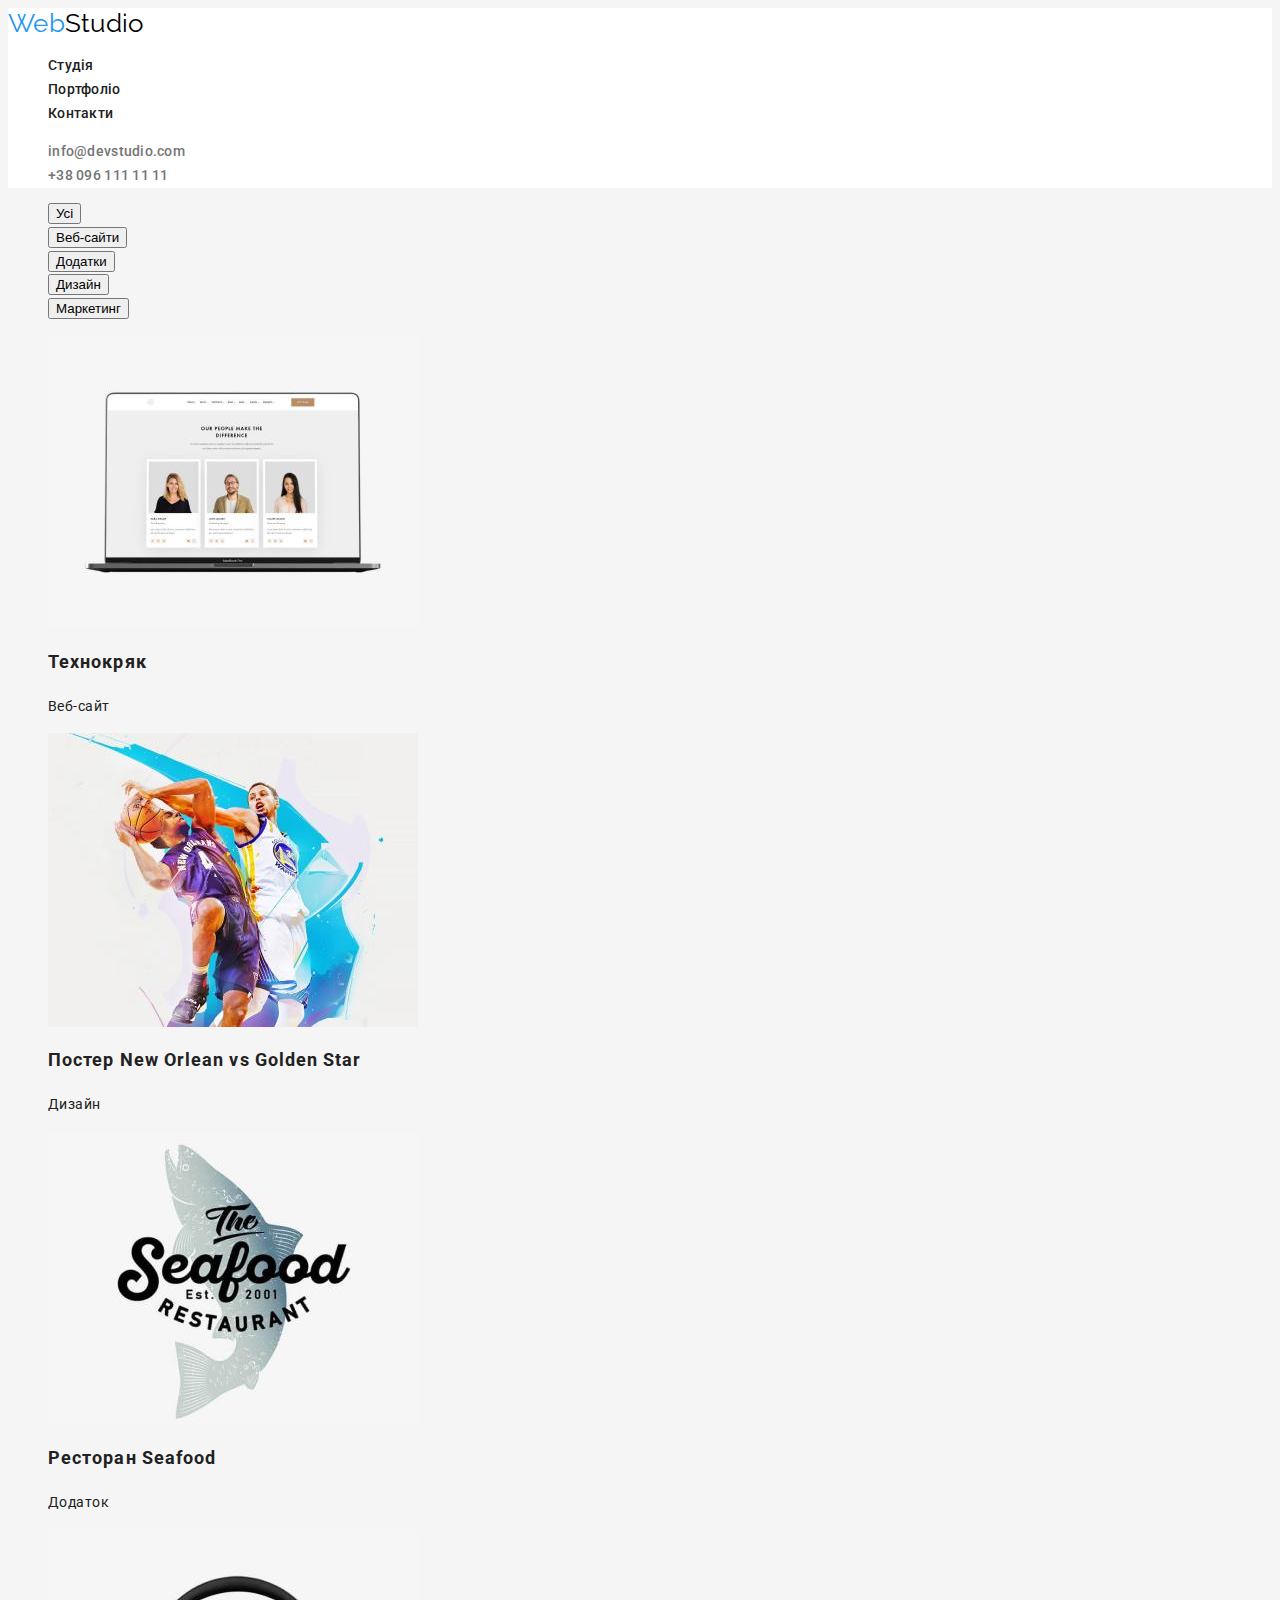
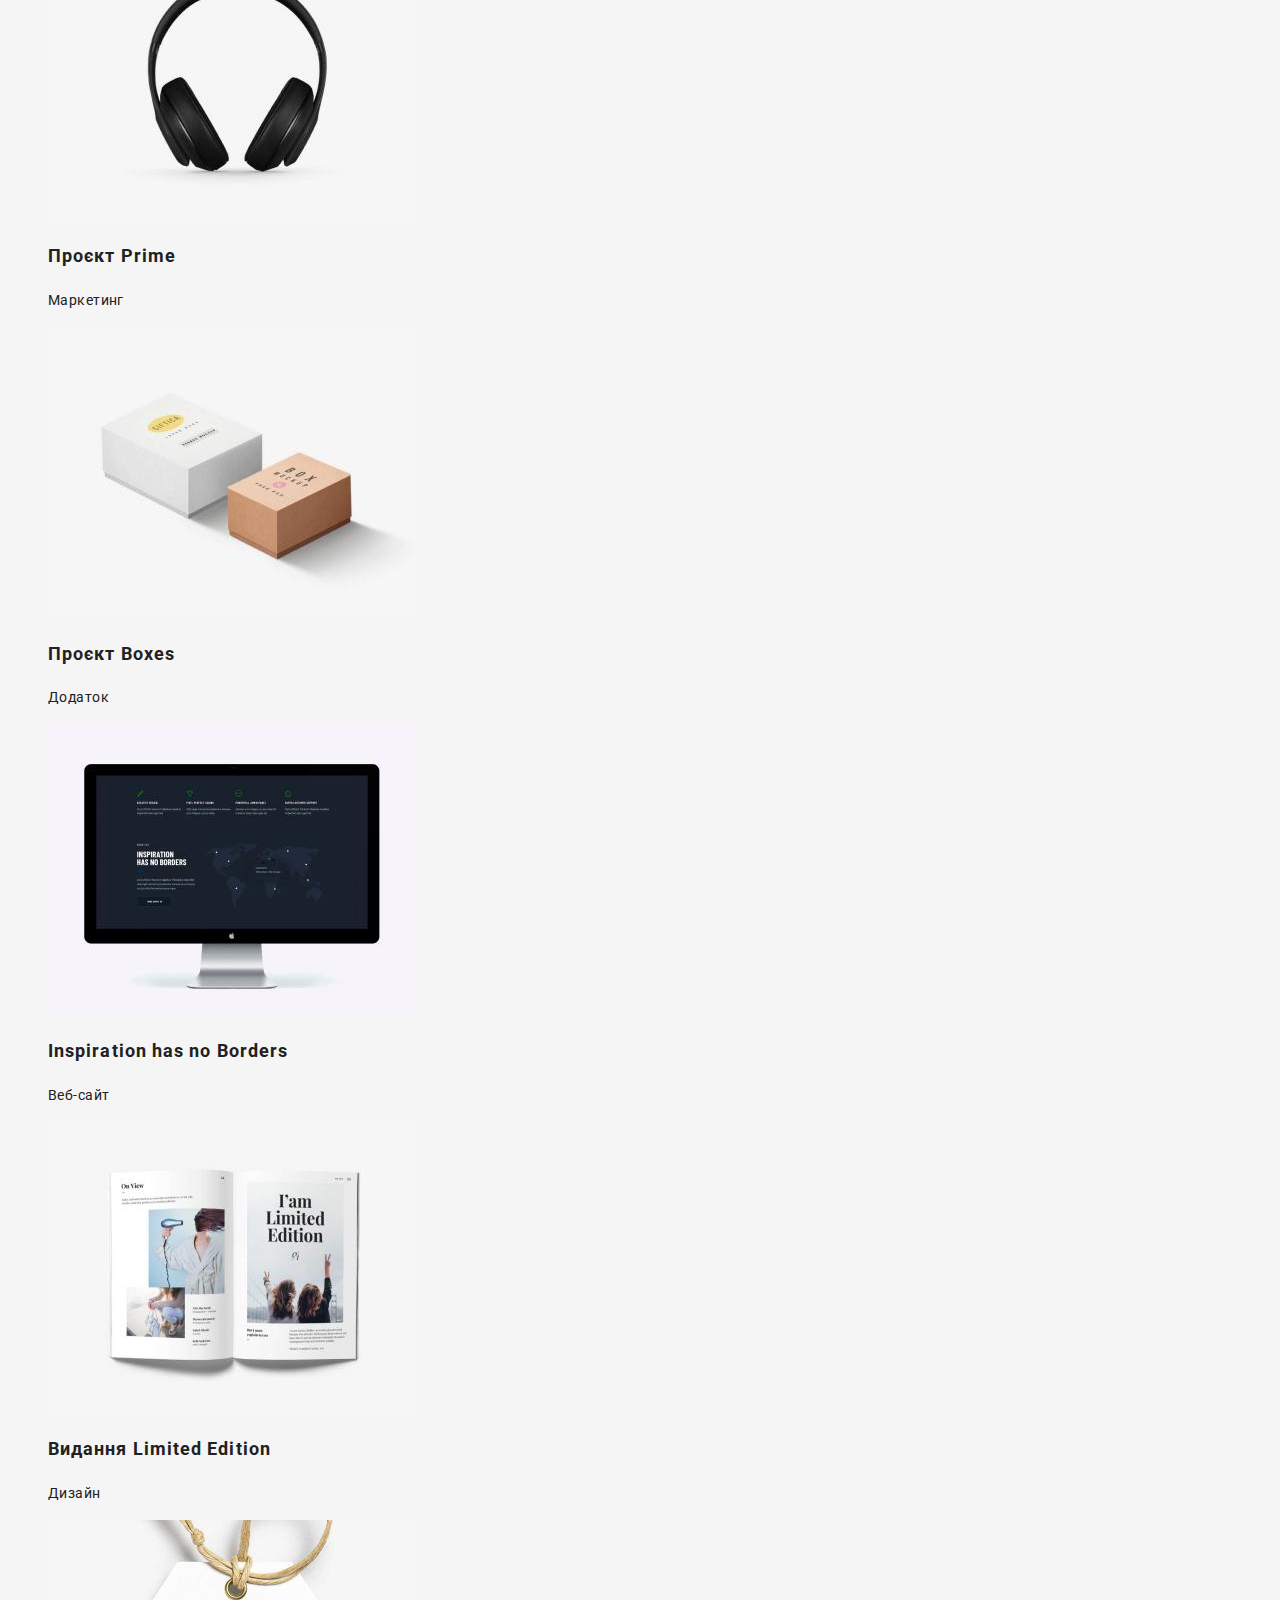
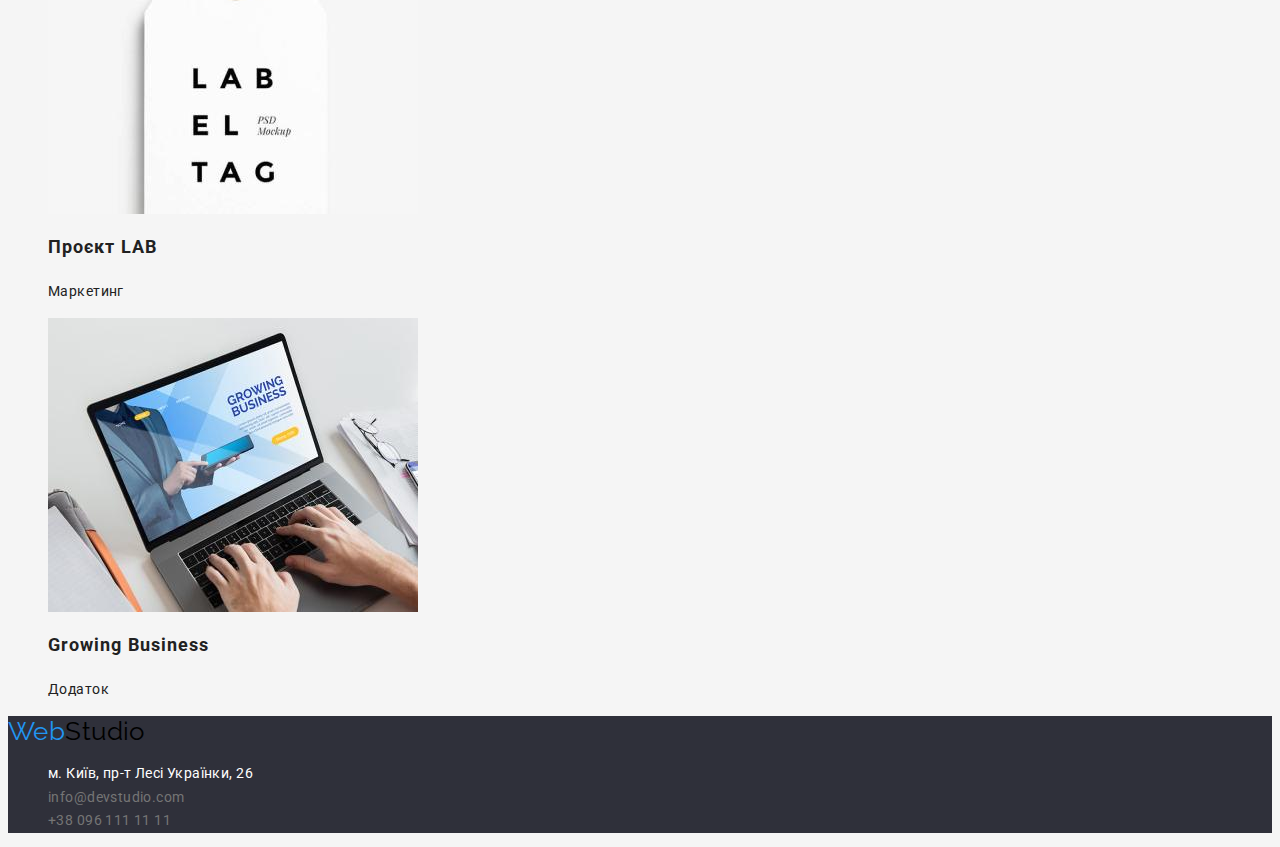
==== portfolio.html @ 23d392b8 "все" ====
<!DOCTYPE html>
<html lang="uk">
  <head>
    <meta charset="UTF-8" />
    <meta http-equiv="X-UA-Compatible" content="IE=edge" />
    <meta name="viewport" content="width=device-width, initial-scale=1.0" />
    <title>Web Studio_Portfolio</title>
    <link rel="preconnect" href="https://fonts.googleapis.com" />
    <link rel="preconnect" href="https://fonts.gstatic.com" crossorigin />
    <link
      href="https://fonts.googleapis.com/css2?family=Raleway:wght@700&family=Roboto:wght@400;500;700;900&display=swap"
      rel="stylesheet"
    />
    <link rel="stylesheet" href="./css/styles.css" />
  </head>

  <body>

    <header class="page-header spacing">
      <nav>
        <a href="./index.html" class="accent link logo"
          >Web<span class="logo-bl">Studio</span></a
        >
        <ul class="site-nav list">
          <li><a href=" ./index.html" class="link">Студія</a></li>
          <li><a href="./portfolio.html" class="link">Портфоліо</a></li>
          <li><a href="#" class="link">Контакти</a></li>
        </ul>
      </nav>
      <ul class="auth-nav list">
        <li>
          <a href="mailto:info@devstudio.com" class="link"
            >info@devstudio.com</a
          >
        </li>
        <li><a href="tel:+380961111111" class="link">+38 096 111 11 11</a></li>
      </ul>
    </header>

    <main>
      <section class="portfolio">
        <h1 class="visually-hidden">Галерея</h1>
        <ul  class="list">
            <li><button type="button" class="portfolio-button">Усі</button></li>
            <li><button type="button" class="portfolio-button">Веб-сайти</button></li>
            <li><button type="button" class="portfolio-button">Додатки</button></li>
            <li><button type="button" class="portfolio-button">Дизайн</button></li>
            <li><button type="button" class="portfolio-button">Маркетинг</button></li>
        </ul>
        <ul class="list">
            <li><img src="./images/techno.jpg" 
                     alt="Фото двох дівчат і хлопця. вони посміхаються."
                     width="370"
                     height="294">
                <h2 class="gallery">Технокряк</h2>
                <p>Веб-сайт</p>
            </li>
            <li><img src="./images/poster.jpg" 
                     alt="Фото баскетболістів з м'ячем." 
                     width="370" 
                     height="294">
                <h2 class="gallery">Постер New Orlean vs Golden Star</h2>
                <p>Дизайн</p>
            </li>
            <li><img src="./images/restaurant.jpg" 
                     alt="фото логотипа рибного ресторану." 
                     width="370" 
                     height="294">
                <h2 class="gallery">Ресторан Seafood</h2>
                <p>Додаток</p>
            </li>
            <li><img src="./images/project.jpg" 
                     alt=" Фото навушників." 
                     width="370" 
                     height="294">
                <h2 class="gallery">Проєкт Prime</h2>
                <p>Маркетинг</p>
            </li>
            <li><img src="./images/project_1.jpg" 
                     alt="Фото боксів з надписами." 
                     width="370" 
                     height="294">
                <h2 class="gallery">Проєкт Boxes</h2>
                <p>Додаток</p>
            </li>
            <li><img src="./images/inspiration.jpg" 
                     alt=" Фото монітора з надписом - натхнення не має кордонів." 
                     width="370" 
                     height="294">
                <h2 class="gallery">Inspiration has no Borders</h2>
                <p>Веб-сайт</p>
            </li>
            <li><img src="./images/edition.jpg" 
                     alt="Фото журнала." 
                     width="370" 
                     height="294">
                <h2 class="gallery">Видання Limited Edition</h2>
                <p>Дизайн</p>
            </li>
            <li><img src="./images/project_2.jpg" 
                     alt="Фото з написом." 
                     width="370" 
                     height="294">
                <h2 class="gallery">Проєкт LAB</h2>
                <p>Маркетинг</p>
            </li>
            <li><img src="./images/growing.jpg" 
                     alt="Фото людини, яка працює за ноубуком." 
                     width="370" 
                     height="294">
                <h2 class="gallery">Growing Business</h2>
                <p>Додаток</p>
            </li>
         </ul>
      </section>
    </main>

    <footer class="page-footer">
      <a href="./index.html" class="accent link logo"
        >Web<span class="logo-bl">Studio</span></a
      >
      <address>
        <ul class="footer-list list">
          <li>
            <a
              href="https://goo.gl/maps/7BKJfYko6wZTLQA66 "
              target="_blank"
              rel="noreferer noopener nofollow"
              class="link"
            >
              м. Київ, пр-т Лесі Українки, 26</a
            >
          </li>
          <li>
            <a href="mailto:info@devstudio.com" class="addres link"
              >info@devstudio.com</a
            >
          </li>
          <li>
            <a href="tel:+380961111111" class="addres link"
              >+38 096 111 11 11</a
            >
          </li>
        </ul>
      </address>
    </footer>
  </body>
</html>
---- css/styles.css ----
:root {
  --primary-text-color: #757575;
  --logo-text-color: #000000;
  --accent-color: #2196f3;
  --text-color: #212121;
  --title-text-color: #ffffff;
  --footer-text-color: #ffffff 60 %;

  --background-color: #f5f5f5;
  --header-background-color: #ffffff;
  --title-background-color: #2f303a;
  --team-background-color: #f5f4fa;
  --accent-background-color: #2196f3;
}
body {
  background-color: var(--background-color);
  color: var(--primary-text-color);
  font-family: Roboto, sans-serif;
  letter-spacing: 0.03em;
  font-weight: 400;
  font-size: 14px;
  line-height: 1.71;
}
img {
  display: block;
}
.list {
  list-style: none;
}
.link {
  text-decoration: none;
}
/* Боді. Хедер*/
.page-header {
  background-color: var(--header-background-color);
}
.spacing {
  letter-spacing: 0.02em;
}
.logo {
  font-family: Raleway, sans-serif;
  font-size: 26px;
  line-height: 1.19;
}
.accent {
  color: var(--accent-color);
}
.logo-bl {
  color: var(--logo-text-color);
}
.site-nav .link {
  color: var(--text-color);
  font-weight: 500;
  font-size: 14px;
  line-height: 1.14;
}
.site-nav .link:hover,
.site-nav .link:focus {
  color: var(--accent-color);
}
.auth-nav .link {
  color: var(--primary-text-color);
  font-weight: 500;
  font-size: 14px;
  line-height: 1.14;
}
.auth-nav .link:hover,
.auth-nav .link:focus {
  color: var(--accent-color);
}
/* Боді. Майн. Героу*/
.hero {
  background-color: var(--title-background-color);
  text-align: center;
}
.hero-spacing {
  letter-spacing: 0.06em;
}
.hero .hero-title {
  color: var(--title-text-color);
  font-weight: 900;
  font-size: 44px;
  line-height: 1.3;
  text-transform: uppercase;
}
.button {
  color: var(--title-text-color);
  background-color: var(--accent-background-color);
  font-weight: 700;
  font-size: 16px;
  line-height: 1.87;
  align-items: center;
  text-align: center;
}
/* Боді. Майн. Хіден*/
.visually-hidden {
  position: absolute;
  white-space: nowrap;
  width: 1px;
  height: 1px;
  overflow: hidden;
  border: 0;
  padding: 0;
  clip: rect(0 0 0 0);
  clip-path: inset(50%);
  margin: -1px;
}
.title {
  font-weight: 700;
  font-size: 14px;
  line-height: 1.14;
  text-transform: uppercase;
}
.team {
  background-color: var(--team-background-color);
}
/* Боді. Майн. Займаємося.*/
.section-title {
  color: var(--text-color);
  font-weight: 700;
  font-size: 36px;
  line-height: 1.16;
  text-align: center;
}
.feature-list .title {
  color: var(--text-color);
}
/* Боді. Майн. Команда.*/
.title-team {
  color: var(--text-color);
  font-weight: 500;
  font-size: 16px;
  line-height: 1.18;
  text-align: center;
}
.title-pr {
  font-weight: 400;
  font-size: 16px;
  line-height: 1.18;
  text-align: center;
}
/* Боді. Футер*/
.page-footer {
  background-color: var(--title-background-color);
}
.page-footer .link {
  font-style: normal;
}
.footer-list .link {
  color: var(--title-text-color);
}
.footer-list .link:hover,
.footer-list .link:focus {
  color: var(--accent-color);
}
.footer-list .addres {
  color: var(--footer-text-color);
}
.footer-list .addres:hover,
.footer-list .addres:focus {
  color: var(--accent-color);
}
/* Портфоліо. Маін. Баттон.*/
.portfolio {
  color: var(--text-color);
}
.portfolio-button:hover,
.portfolio-button:focus {
  cursor: pointer;
  color: var(--title-text-color);
  background-color: var(--accent-background-color);
  font-weight: 500;
  font-size: 16px;
  line-height: 1.62;
  text-align: center;   
}
/* Портфоліо. Маін. Галерея.*/
.gallery {
  color: var(--text-color);
  font-weight: 700;
  font-size: 18px;
  line-height: 2;
  letter-spacing: 0.06em;
}
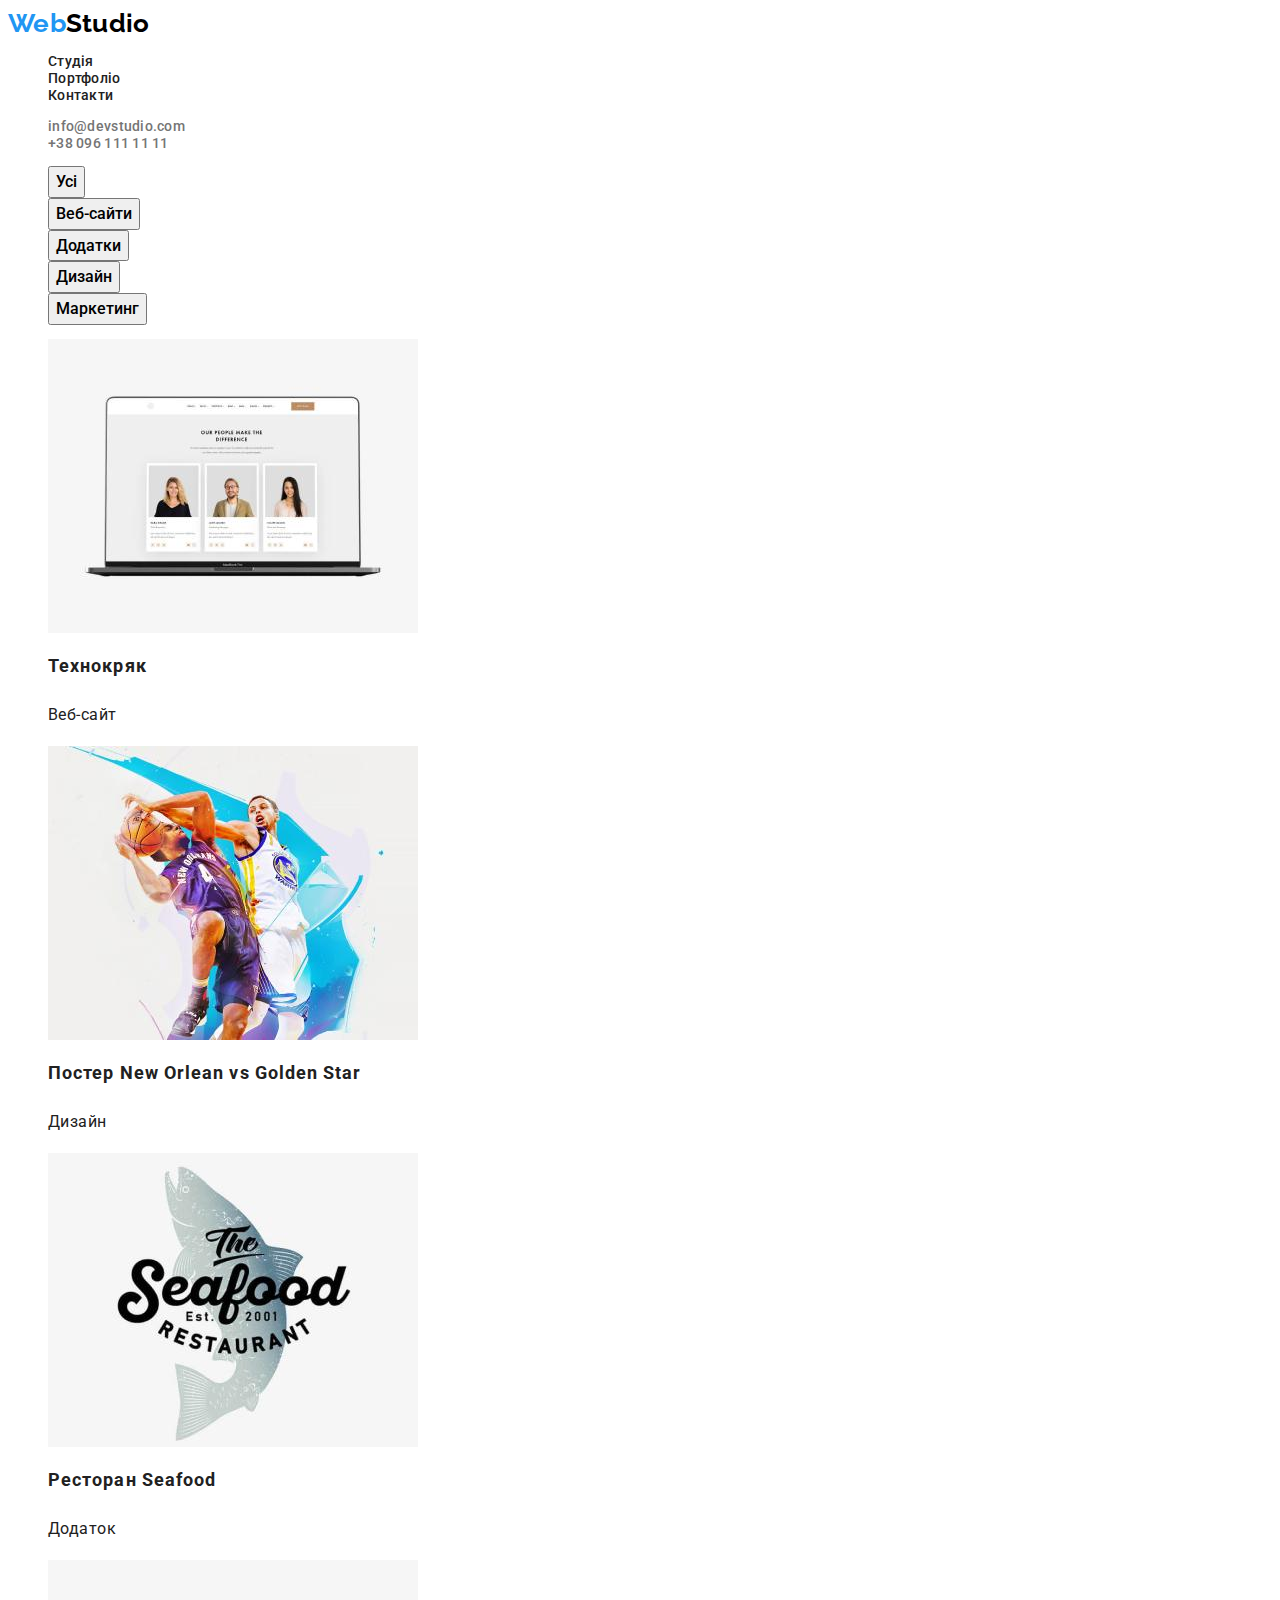
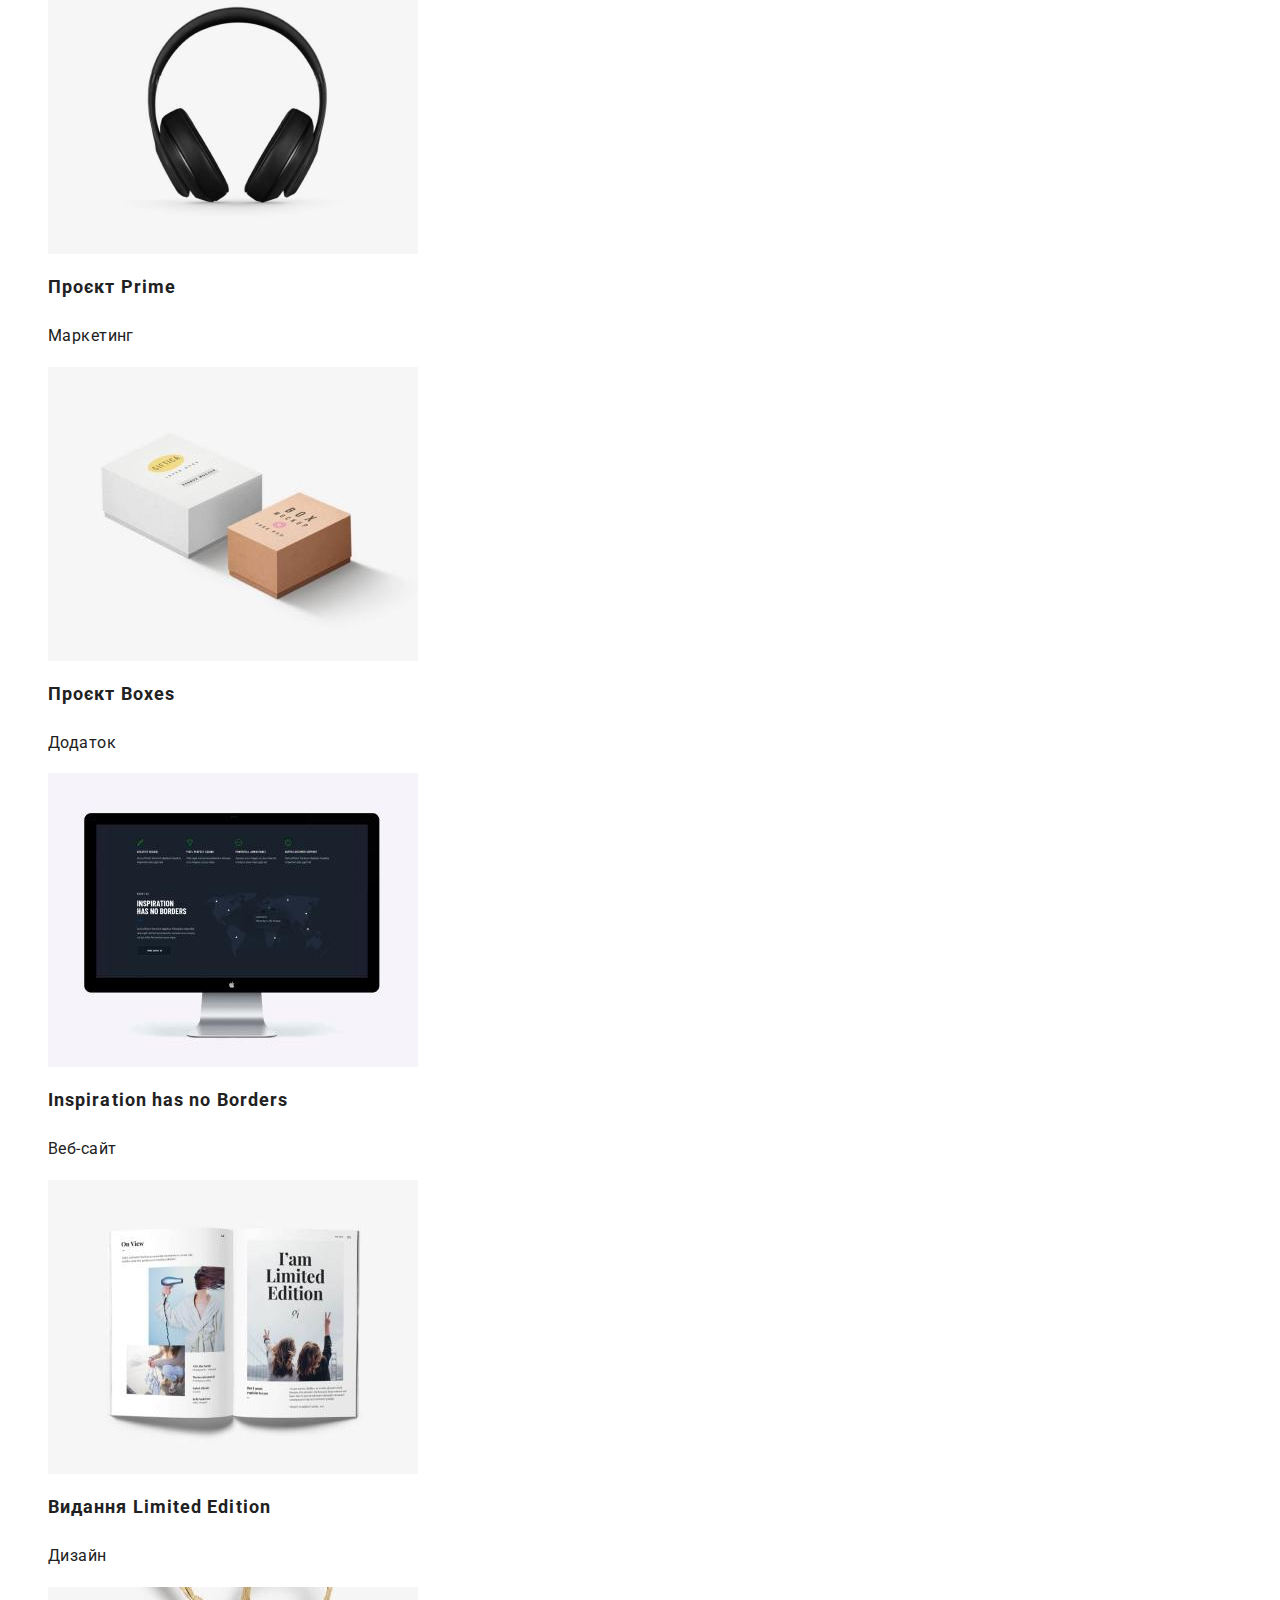
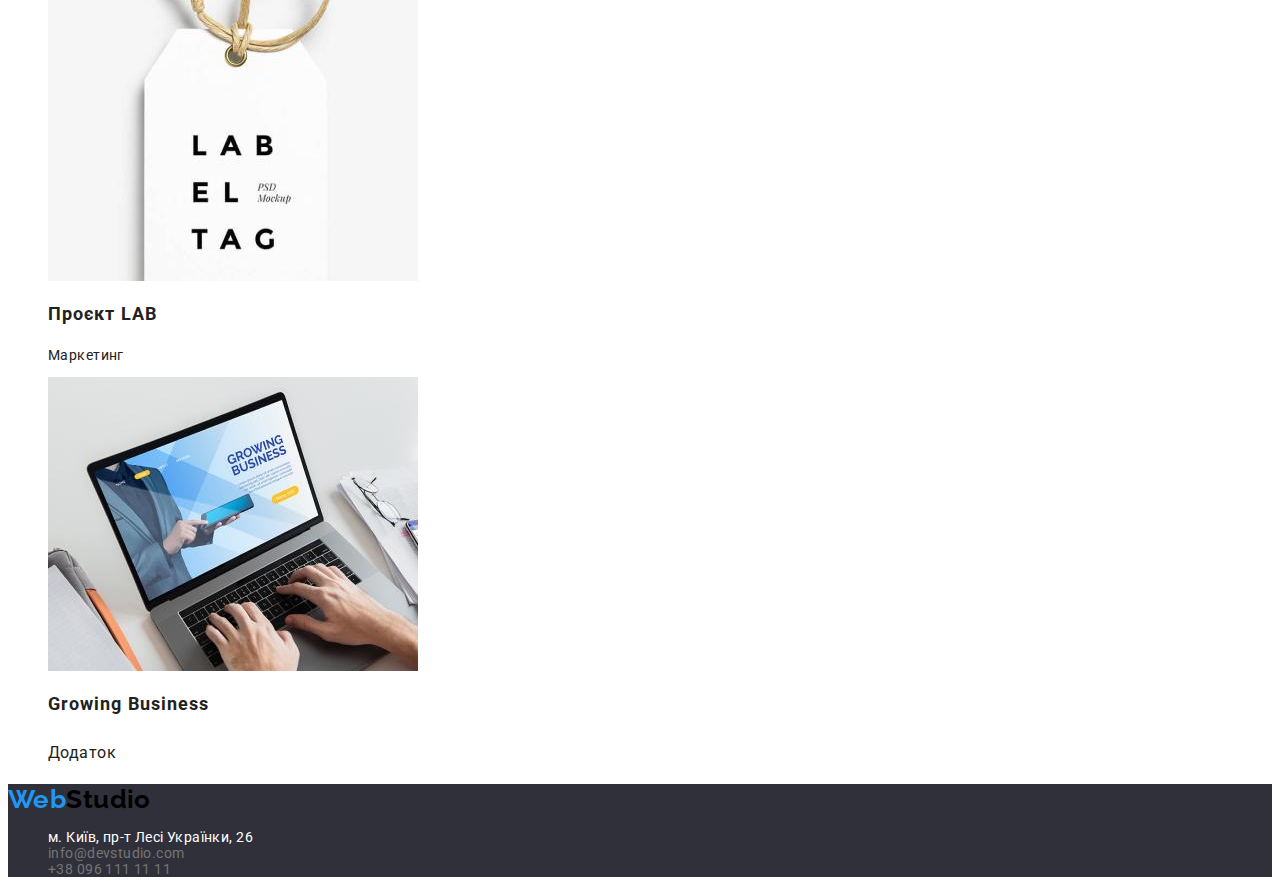
==== commit 322ff404: "Вітаю! Виправлено" ====
--- a/portfolio.html
+++ b/portfolio.html
@@ -53,49 +53,49 @@
                      width="370"
                      height="294">
                 <h2 class="gallery">Технокряк</h2>
-                <p>Веб-сайт</p>
+                <p class="portfolio-paragraph">Веб-сайт</p>
             </li>
             <li><img src="./images/poster.jpg" 
                      alt="Фото баскетболістів з м'ячем." 
                      width="370" 
                      height="294">
                 <h2 class="gallery">Постер New Orlean vs Golden Star</h2>
-                <p>Дизайн</p>
+                <p class="portfolio-paragraph">Дизайн</p>
             </li>
             <li><img src="./images/restaurant.jpg" 
                      alt="фото логотипа рибного ресторану." 
                      width="370" 
                      height="294">
                 <h2 class="gallery">Ресторан Seafood</h2>
-                <p>Додаток</p>
+                <p class="portfolio-paragraph">Додаток</p>
             </li>
             <li><img src="./images/project.jpg" 
                      alt=" Фото навушників." 
                      width="370" 
                      height="294">
                 <h2 class="gallery">Проєкт Prime</h2>
-                <p>Маркетинг</p>
+                <p class="portfolio-paragraph">Маркетинг</p>
             </li>
             <li><img src="./images/project_1.jpg" 
                      alt="Фото боксів з надписами." 
                      width="370" 
                      height="294">
                 <h2 class="gallery">Проєкт Boxes</h2>
-                <p>Додаток</p>
+                <p class="portfolio-paragraph">Додаток</p>
             </li>
             <li><img src="./images/inspiration.jpg" 
                      alt=" Фото монітора з надписом - натхнення не має кордонів." 
                      width="370" 
                      height="294">
                 <h2 class="gallery">Inspiration has no Borders</h2>
-                <p>Веб-сайт</p>
+                <p class="portfolio-paragraph">Веб-сайт</p>
             </li>
             <li><img src="./images/edition.jpg" 
                      alt="Фото журнала." 
                      width="370" 
                      height="294">
                 <h2 class="gallery">Видання Limited Edition</h2>
-                <p>Дизайн</p>
+                <p class="portfolio-paragraph">Дизайн</p>
             </li>
             <li><img src="./images/project_2.jpg" 
                      alt="Фото з написом." 
@@ -109,7 +109,7 @@
                      width="370" 
                      height="294">
                 <h2 class="gallery">Growing Business</h2>
-                <p>Додаток</p>
+                <p class="portfolio-paragraph">Додаток</p>
             </li>
          </ul>
       </section>
--- a/css/styles.css
+++ b/css/styles.css
@@ -6,8 +6,8 @@
   --title-text-color: #ffffff;
   --footer-text-color: #ffffff 60 %;
 
-  --background-color: #f5f5f5;
-  --header-background-color: #ffffff;
+  /*--background-color: #f5f5f5;*/
+  --background-color: #ffffff;
   --title-background-color: #2f303a;
   --team-background-color: #f5f4fa;
   --accent-background-color: #2196f3;
@@ -17,9 +17,10 @@
   color: var(--primary-text-color);
   font-family: Roboto, sans-serif;
   letter-spacing: 0.03em;
-  font-weight: 400;
   font-size: 14px;
-  line-height: 1.71;
+
+  /* font-weight: 400;
+  line-height: 1.71;*/
 }
 img {
   display: block;
@@ -32,13 +33,14 @@
 }
 /* Боді. Хедер*/
 .page-header {
-  background-color: var(--header-background-color);
+  background-color: var(--background-color);
 }
 .spacing {
   letter-spacing: 0.02em;
 }
 .logo {
   font-family: Raleway, sans-serif;
+  font-weight: 700;
   font-size: 26px;
   line-height: 1.19;
 }
@@ -51,17 +53,19 @@
 .site-nav .link {
   color: var(--text-color);
   font-weight: 500;
-  font-size: 14px;
   line-height: 1.14;
 }
 .site-nav .link:hover,
-.site-nav .link:focus {
+.site-nav .link:focus
+ {
+  color: var(--accent-color);
+}
+.site-nav .link:active {
   color: var(--accent-color);
 }
 .auth-nav .link {
   color: var(--primary-text-color);
   font-weight: 500;
-  font-size: 14px;
   line-height: 1.14;
 }
 .auth-nav .link:hover,
@@ -83,9 +87,15 @@
   line-height: 1.3;
   text-transform: uppercase;
 }
+.hero-paragraph {
+  font-weight: 400;
+  font-size: 14px;
+  line-height: 1.71;
+}
 .button {
   color: var(--title-text-color);
   background-color: var(--accent-background-color);
+  font-family: "Roboto";
   font-weight: 700;
   font-size: 16px;
   line-height: 1.87;
@@ -143,6 +153,9 @@
 .page-footer {
   background-color: var(--title-background-color);
 }
+.logo-wh {
+  color: var(--title-text-color);
+}
 .page-footer .link {
   font-style: normal;
 }
@@ -163,16 +176,24 @@
 /* Портфоліо. Маін. Баттон.*/
 .portfolio {
   color: var(--text-color);
+}
+.portfolio-button {
+    font-family: 'Roboto';
+    font-weight: 500;
+    font-size: 16px;
+    line-height: 1.62;
+    text-align: center;
 }
 .portfolio-button:hover,
 .portfolio-button:focus {
   cursor: pointer;
   color: var(--title-text-color);
   background-color: var(--accent-background-color);
+  font-family: 'Roboto';
   font-weight: 500;
   font-size: 16px;
   line-height: 1.62;
-  text-align: center;   
+  text-align: center;
 }
 /* Портфоліо. Маін. Галерея.*/
 .gallery {
@@ -182,3 +203,8 @@
   line-height: 2;
   letter-spacing: 0.06em;
 }
+.portfolio-paragraph {
+    font-weight: 400;
+    font-size: 16px;
+    line-height: 1.87;
+}
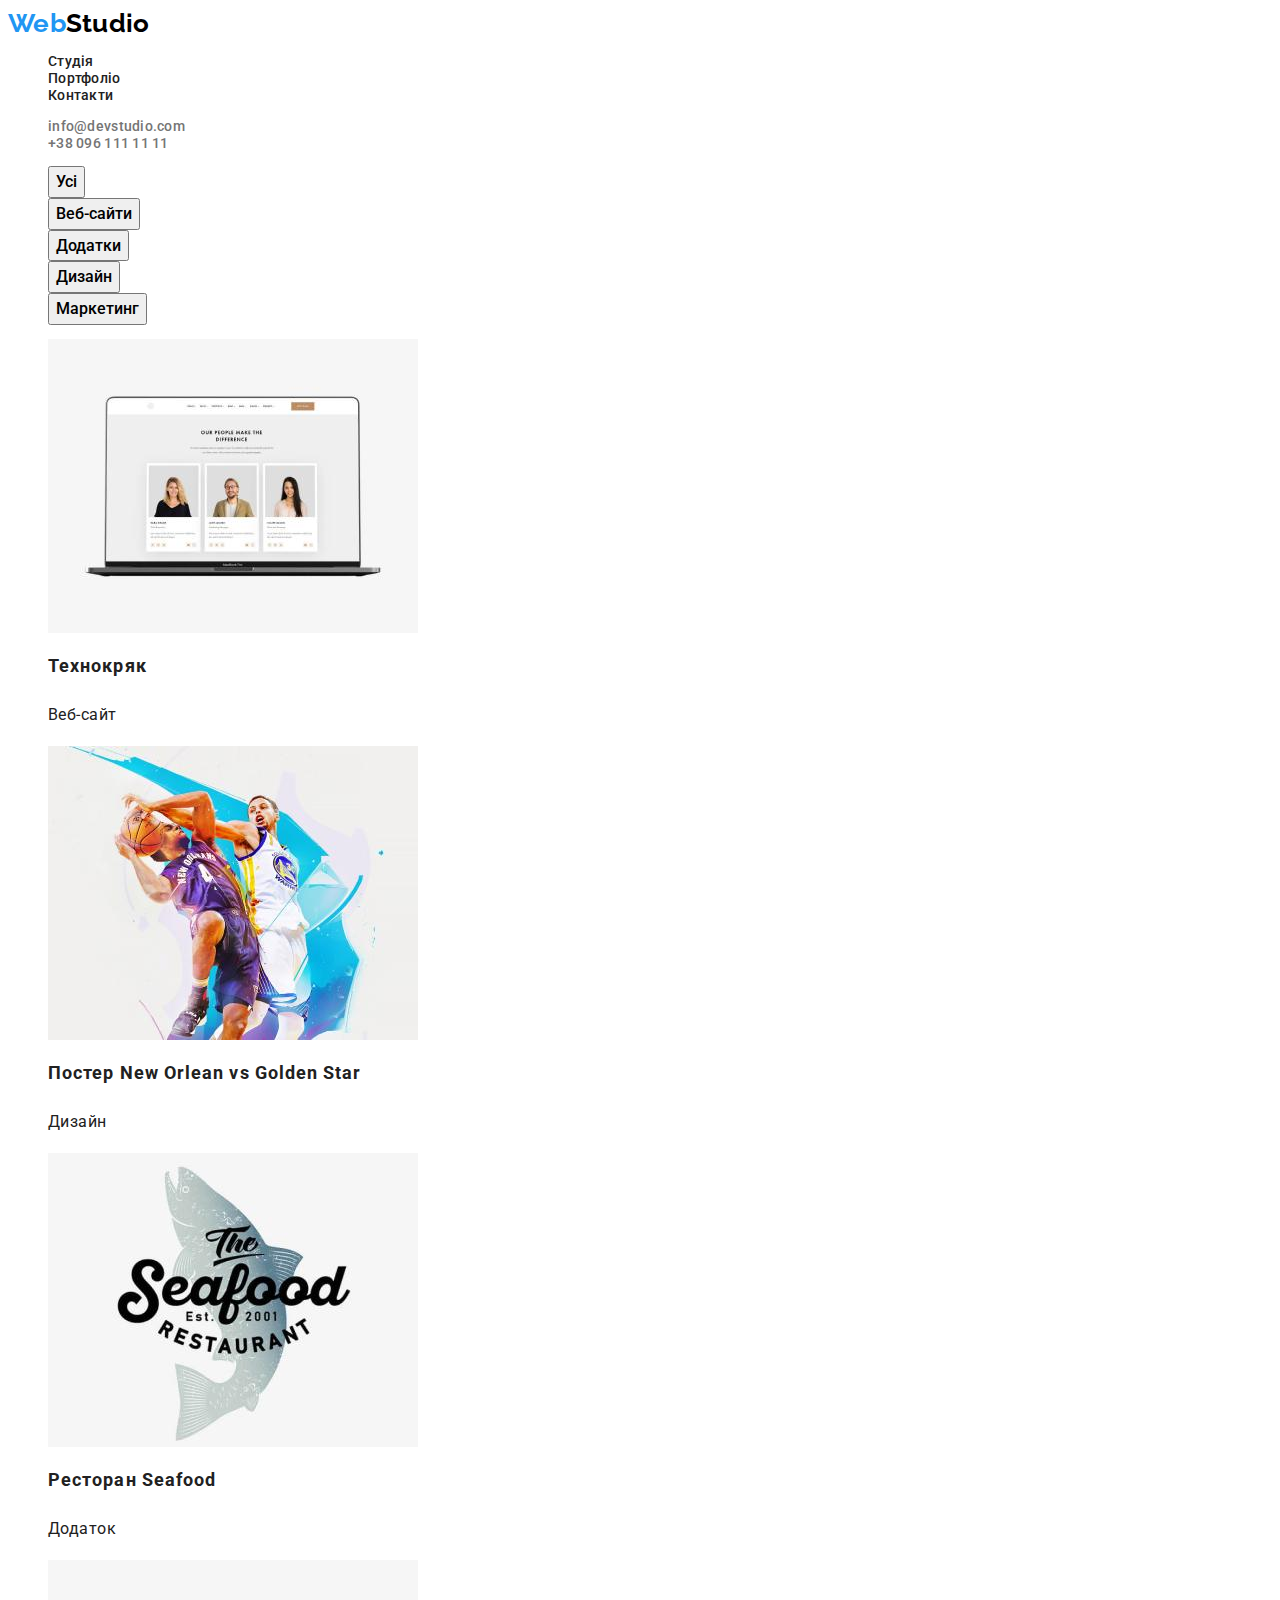
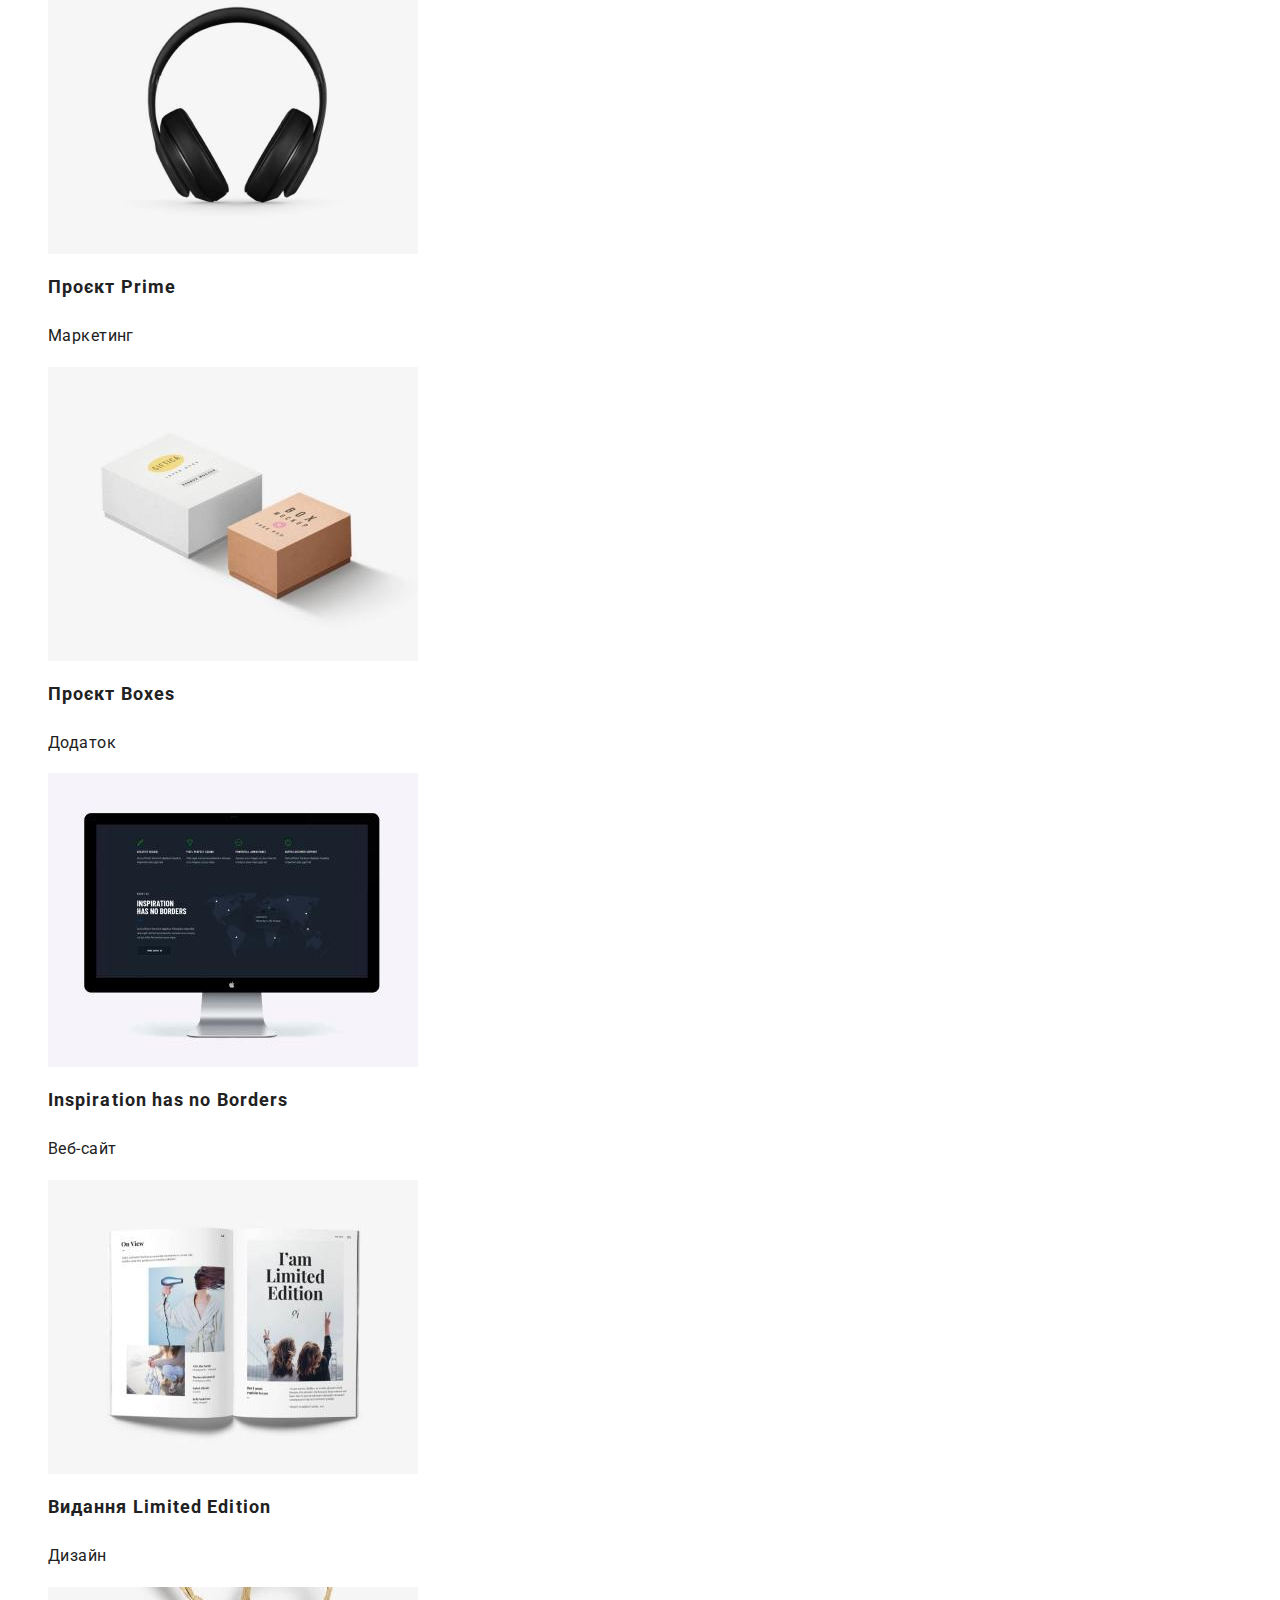
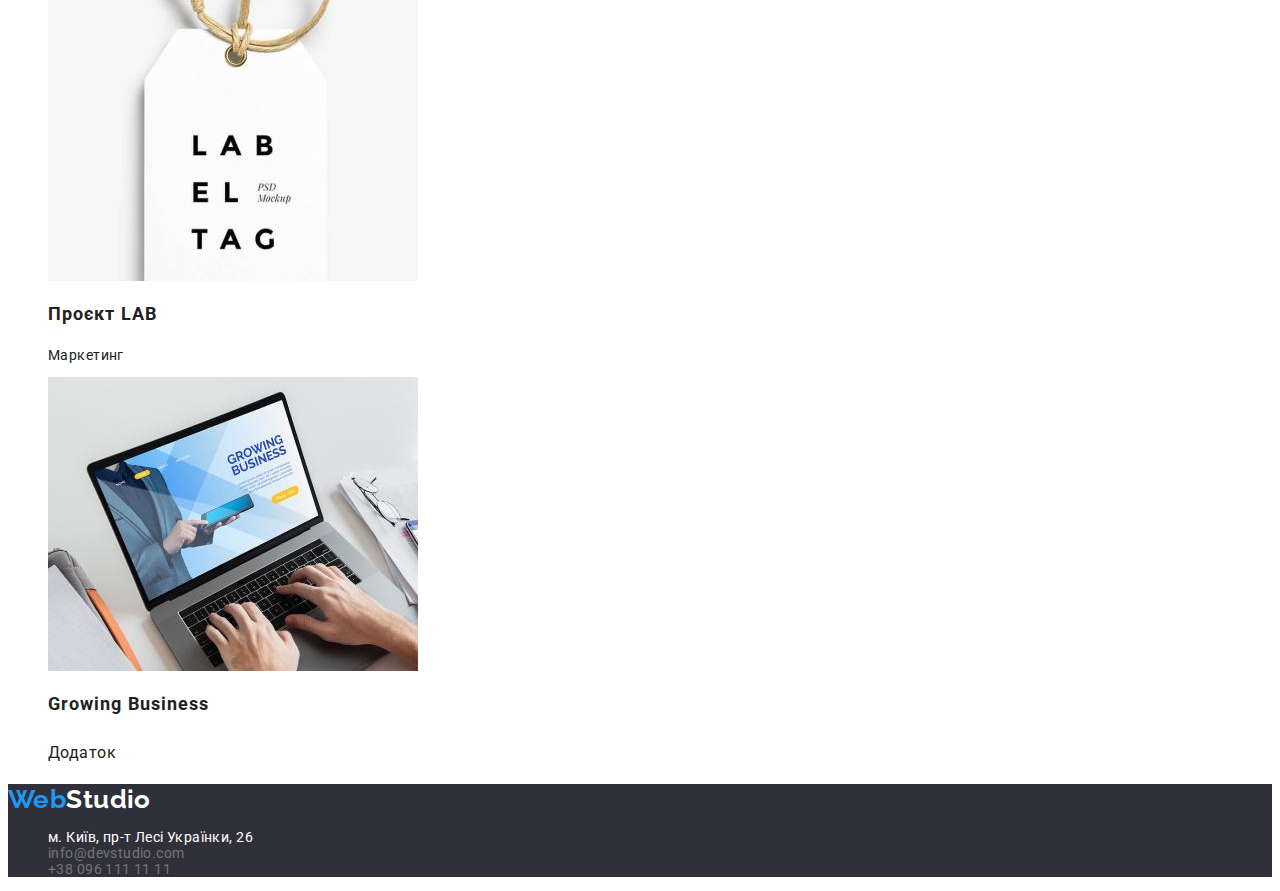
==== commit e7086195: "Допрацьовано." ====
--- a/portfolio.html
+++ b/portfolio.html
@@ -117,7 +117,7 @@
 
     <footer class="page-footer">
       <a href="./index.html" class="accent link logo"
-        >Web<span class="logo-bl">Studio</span></a
+        >Web<span class="logo-wh">Studio</span></a
       >
       <address>
         <ul class="footer-list list">
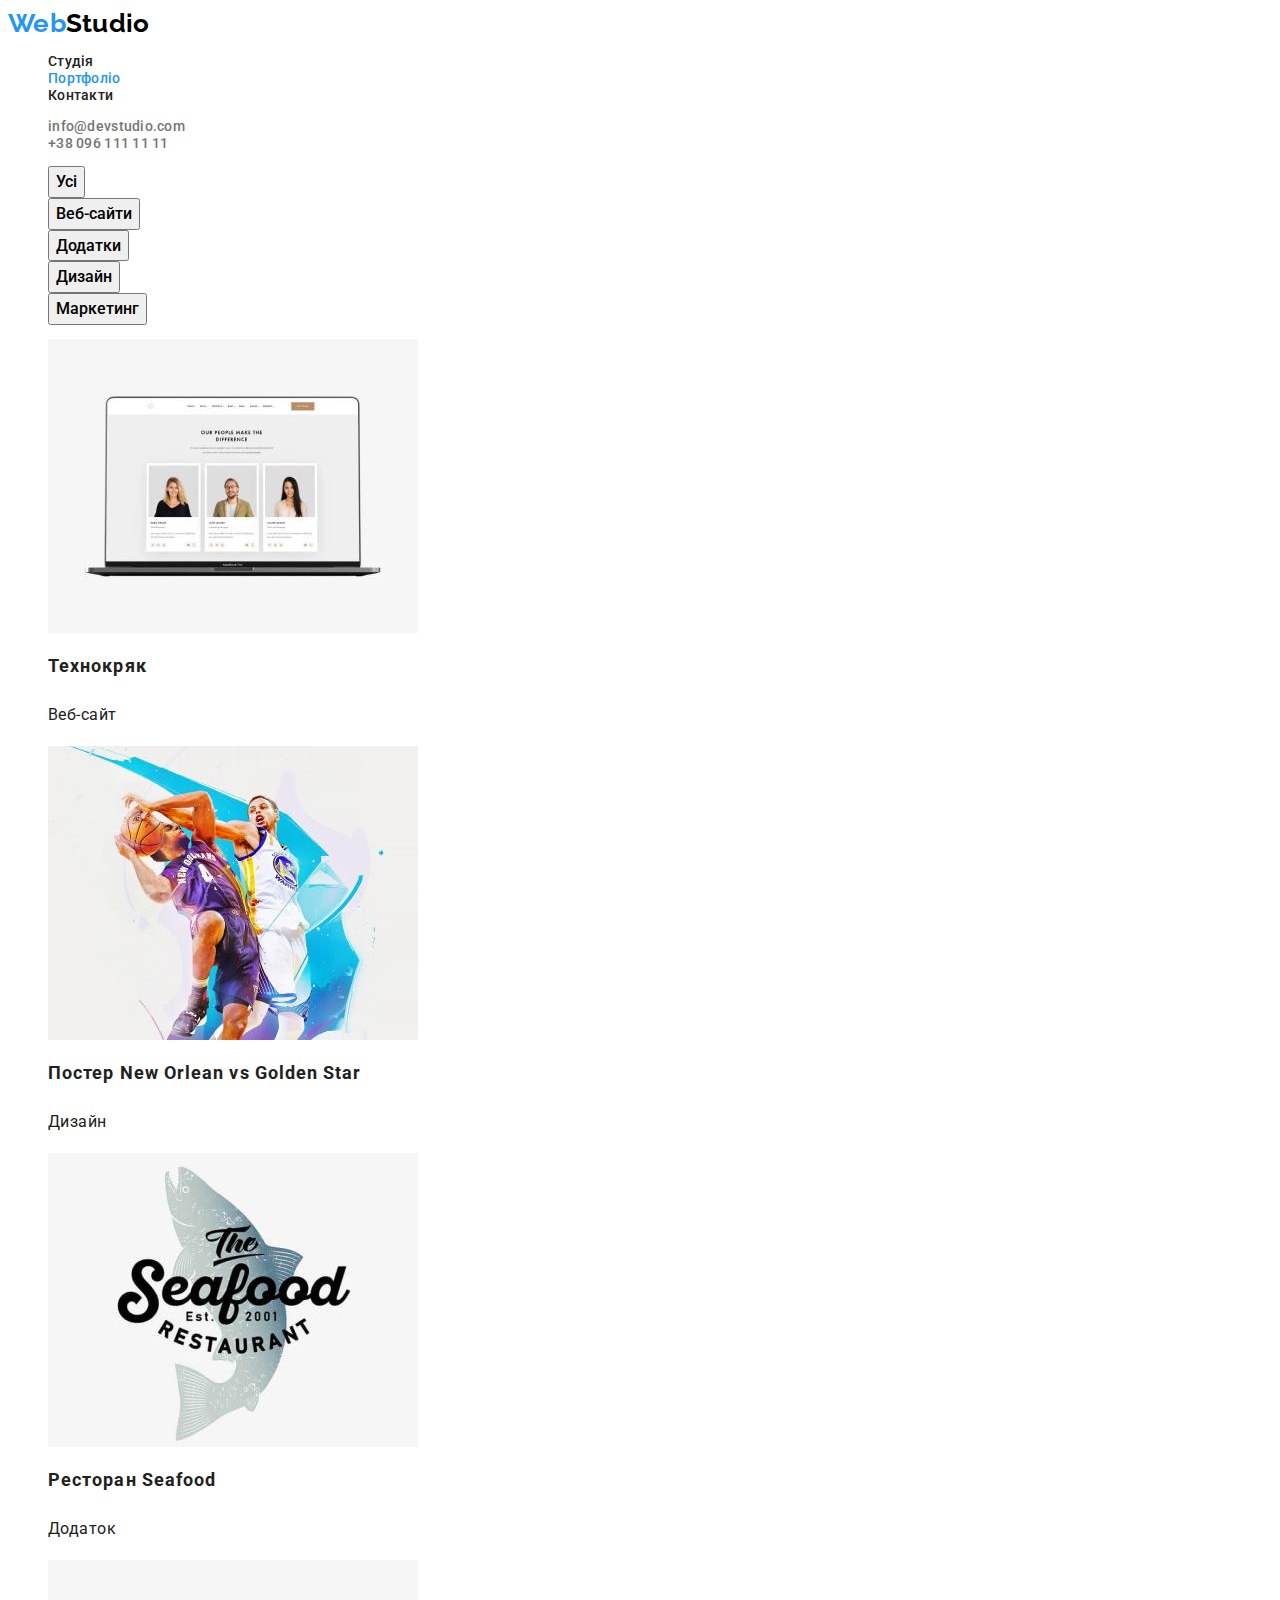
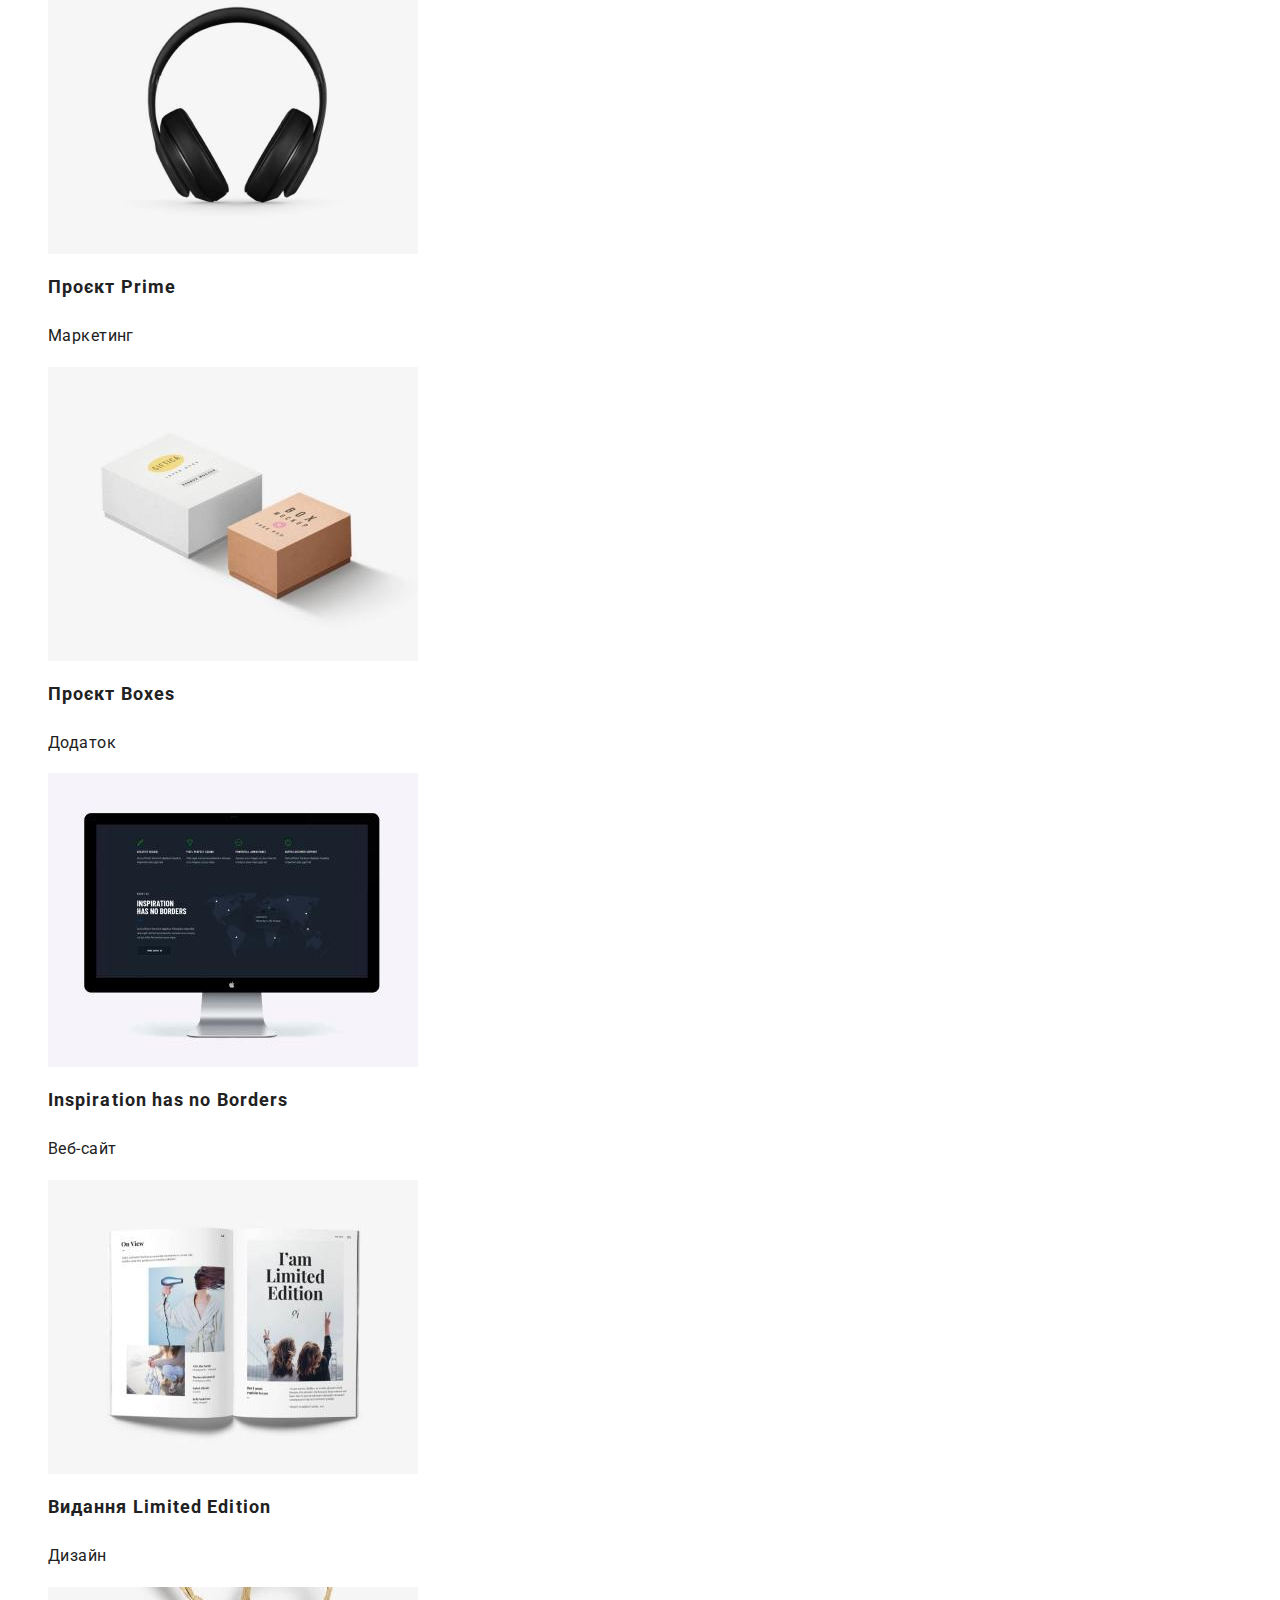
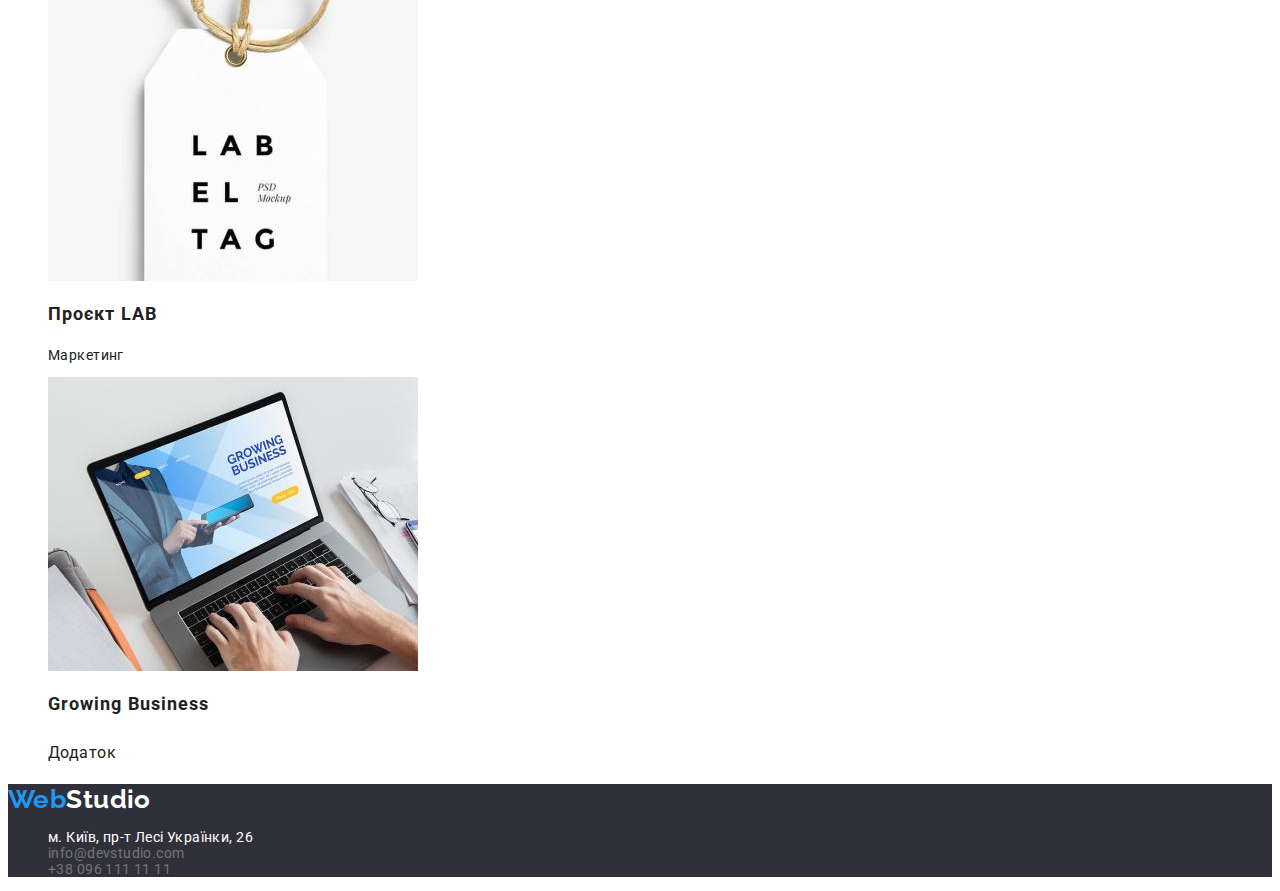
==== commit 1894f66b: "current" ====
--- a/portfolio.html
+++ b/portfolio.html
@@ -23,7 +23,7 @@
         >
         <ul class="site-nav list">
           <li><a href=" ./index.html" class="link">Студія</a></li>
-          <li><a href="./portfolio.html" class="link">Портфоліо</a></li>
+          <li><a href="./portfolio.html" class="link current">Портфоліо</a></li>
           <li><a href="#" class="link">Контакти</a></li>
         </ul>
       </nav>
--- a/css/styles.css
+++ b/css/styles.css
@@ -60,7 +60,7 @@
  {
   color: var(--accent-color);
 }
-.site-nav .link:active {
+.site-nav .current {
   color: var(--accent-color);
 }
 .auth-nav .link {
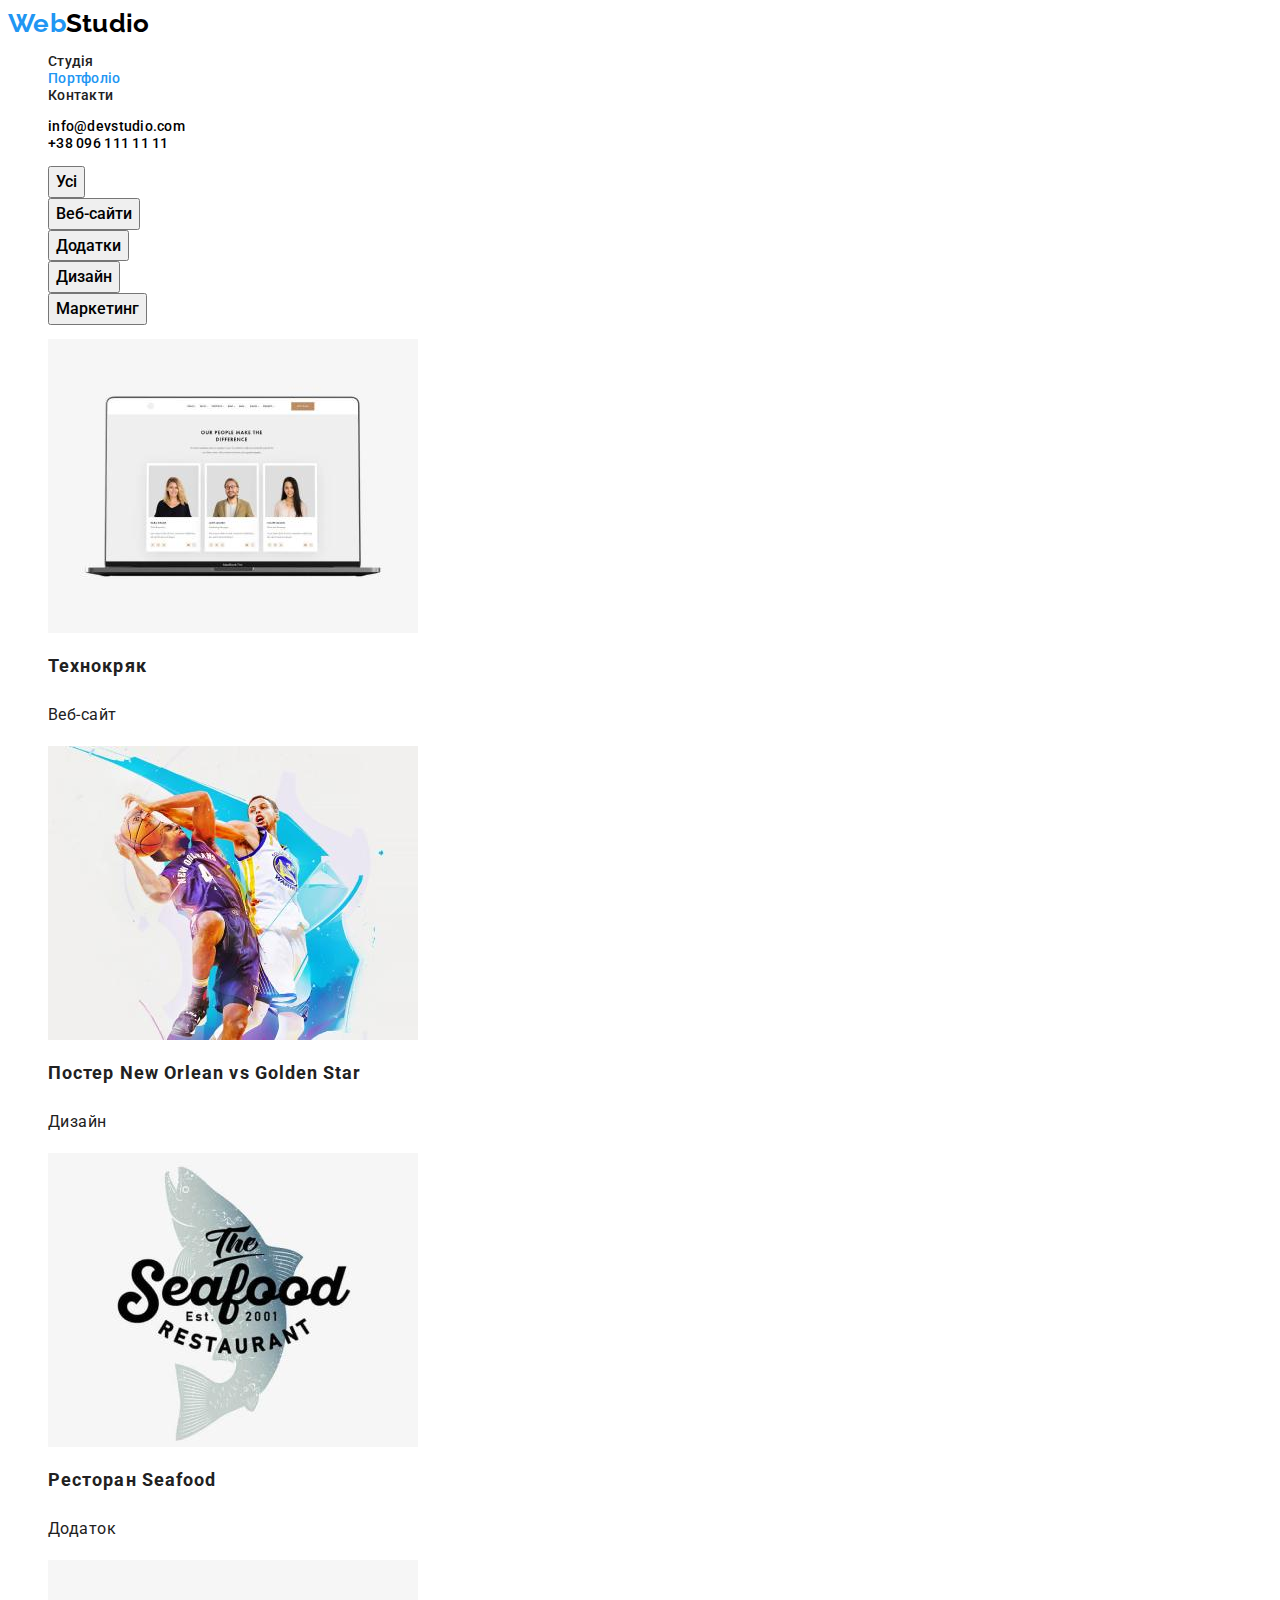
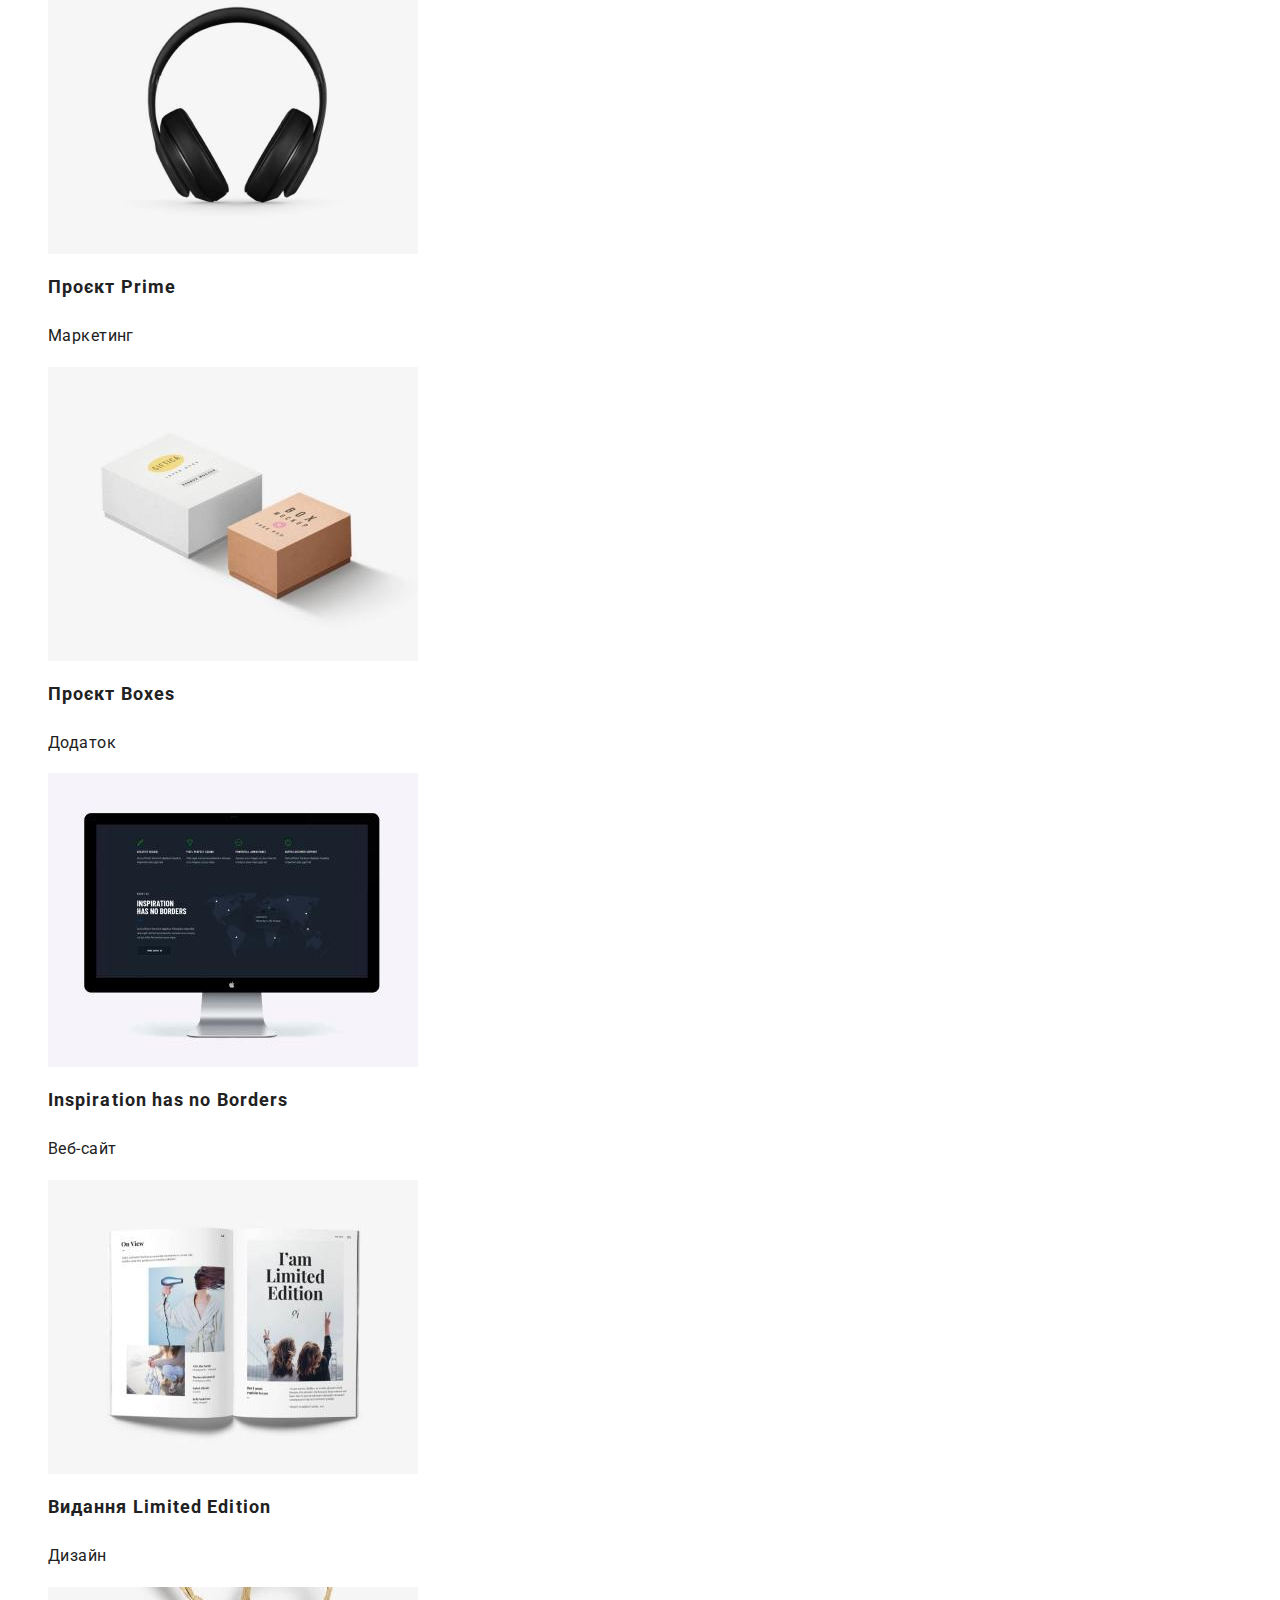
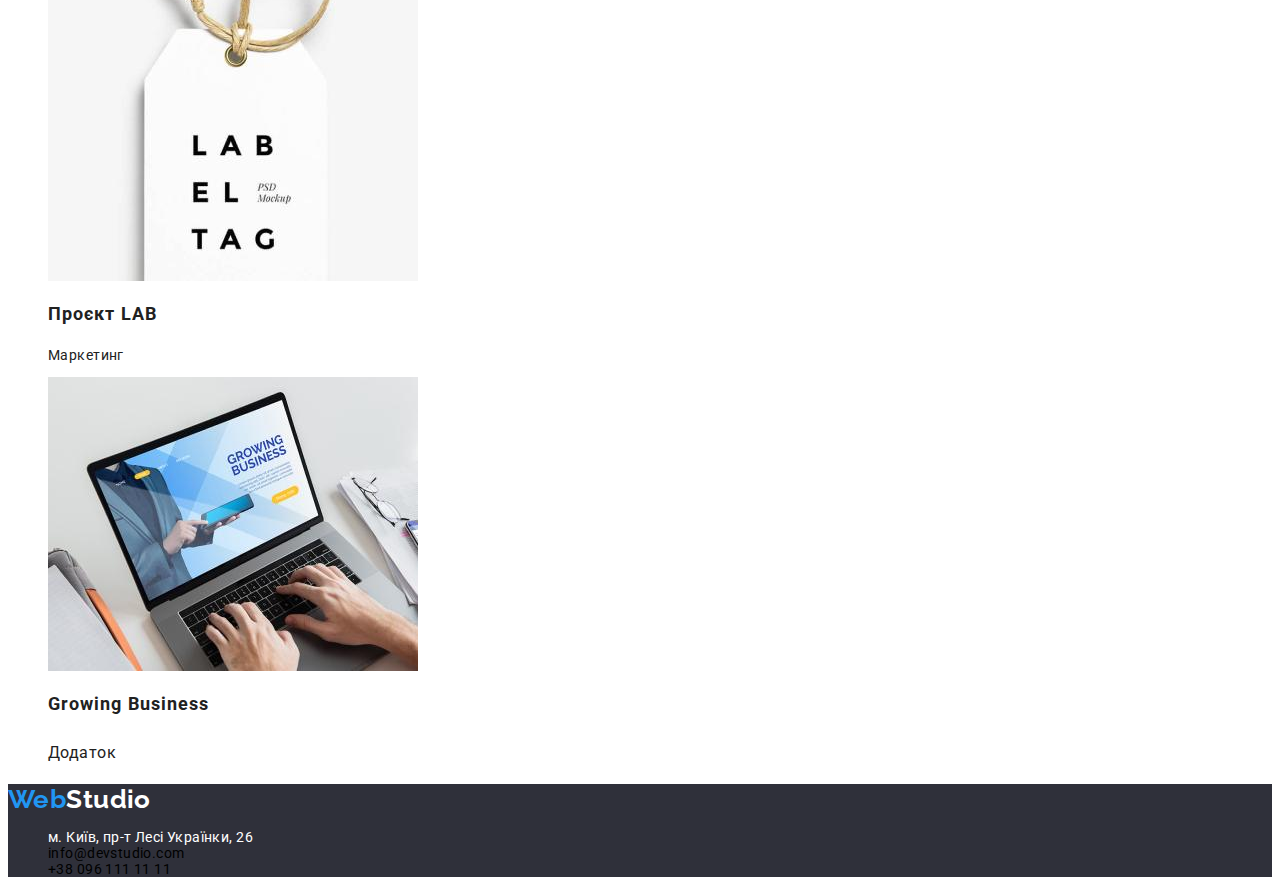
==== commit 967fd6a3: "Параграф виправлено." ====
--- a/portfolio.html
+++ b/portfolio.html
@@ -15,7 +15,6 @@
   </head>
 
   <body>
-
     <header class="page-header spacing">
       <nav>
         <a href="./index.html" class="accent link logo"
@@ -40,78 +39,113 @@
     <main>
       <section class="portfolio">
         <h1 class="visually-hidden">Галерея</h1>
-        <ul  class="list">
-            <li><button type="button" class="portfolio-button">Усі</button></li>
-            <li><button type="button" class="portfolio-button">Веб-сайти</button></li>
-            <li><button type="button" class="portfolio-button">Додатки</button></li>
-            <li><button type="button" class="portfolio-button">Дизайн</button></li>
-            <li><button type="button" class="portfolio-button">Маркетинг</button></li>
+        <ul class="list">
+          <li><button type="button" class="portfolio-button">Усі</button></li>
+          <li>
+            <button type="button" class="portfolio-button">Веб-сайти</button>
+          </li>
+          <li>
+            <button type="button" class="portfolio-button">Додатки</button>
+          </li>
+          <li>
+            <button type="button" class="portfolio-button">Дизайн</button>
+          </li>
+          <li>
+            <button type="button" class="portfolio-button">Маркетинг</button>
+          </li>
         </ul>
         <ul class="list">
-            <li><img src="./images/techno.jpg" 
-                     alt="Фото двох дівчат і хлопця. вони посміхаються."
-                     width="370"
-                     height="294">
-                <h2 class="gallery">Технокряк</h2>
-                <p class="portfolio-paragraph">Веб-сайт</p>
-            </li>
-            <li><img src="./images/poster.jpg" 
-                     alt="Фото баскетболістів з м'ячем." 
-                     width="370" 
-                     height="294">
-                <h2 class="gallery">Постер New Orlean vs Golden Star</h2>
-                <p class="portfolio-paragraph">Дизайн</p>
-            </li>
-            <li><img src="./images/restaurant.jpg" 
-                     alt="фото логотипа рибного ресторану." 
-                     width="370" 
-                     height="294">
-                <h2 class="gallery">Ресторан Seafood</h2>
-                <p class="portfolio-paragraph">Додаток</p>
-            </li>
-            <li><img src="./images/project.jpg" 
-                     alt=" Фото навушників." 
-                     width="370" 
-                     height="294">
-                <h2 class="gallery">Проєкт Prime</h2>
-                <p class="portfolio-paragraph">Маркетинг</p>
-            </li>
-            <li><img src="./images/project_1.jpg" 
-                     alt="Фото боксів з надписами." 
-                     width="370" 
-                     height="294">
-                <h2 class="gallery">Проєкт Boxes</h2>
-                <p class="portfolio-paragraph">Додаток</p>
-            </li>
-            <li><img src="./images/inspiration.jpg" 
-                     alt=" Фото монітора з надписом - натхнення не має кордонів." 
-                     width="370" 
-                     height="294">
-                <h2 class="gallery">Inspiration has no Borders</h2>
-                <p class="portfolio-paragraph">Веб-сайт</p>
-            </li>
-            <li><img src="./images/edition.jpg" 
-                     alt="Фото журнала." 
-                     width="370" 
-                     height="294">
-                <h2 class="gallery">Видання Limited Edition</h2>
-                <p class="portfolio-paragraph">Дизайн</p>
-            </li>
-            <li><img src="./images/project_2.jpg" 
-                     alt="Фото з написом." 
-                     width="370" 
-                     height="294">
-                <h2 class="gallery">Проєкт LAB</h2>
-                <p>Маркетинг</p>
-            </li>
-            <li><img src="./images/growing.jpg" 
-                     alt="Фото людини, яка працює за ноубуком." 
-                     width="370" 
-                     height="294">
-                <h2 class="gallery">Growing Business</h2>
-                <p class="portfolio-paragraph">Додаток</p>
-            </li>
-         </ul>
+          <li>
+            <img
+              src="./images/techno.jpg"
+              alt="Фото двох дівчат і хлопця. вони посміхаються."
+              width="370"
+              height="294"
+            />
+            <h2 class="gallery">Технокряк</h2>
+            <p class="portfolio-paragraph">Веб-сайт</p>
+          </li>
+          <li>
+            <img
+              src="./images/poster.jpg"
+              alt="Фото баскетболістів з м'ячем."
+              width="370"
+              height="294"
+            />
+            <h2 class="gallery">Постер New Orlean vs Golden Star</h2>
+            <p class="portfolio-paragraph">Дизайн</p>
+          </li>
+          <li>
+            <img
+              src="./images/restaurant.jpg"
+              alt="фото логотипа рибного ресторану."
+              width="370"
+              height="294"
+            />
+            <h2 class="gallery">Ресторан Seafood</h2>
+            <p class="portfolio-paragraph">Додаток</p>
+          </li>
+          <li>
+            <img
+              src="./images/project.jpg"
+              alt=" Фото навушників."
+              width="370"
+              height="294"
+            />
+            <h2 class="gallery">Проєкт Prime</h2>
+            <p class="portfolio-paragraph">Маркетинг</p>
+          </li>
+          <li>
+            <img
+              src="./images/project_1.jpg"
+              alt="Фото боксів з надписами."
+              width="370"
+              height="294"
+            />
+            <h2 class="gallery">Проєкт Boxes</h2>
+            <p class="portfolio-paragraph">Додаток</p>
+          </li>
+          <li>
+            <img
+              src="./images/inspiration.jpg"
+              alt=" Фото монітора з надписом - натхнення не має кордонів."
+              width="370"
+              height="294"
+            />
+            <h2 class="gallery">Inspiration has no Borders</h2>
+            <p class="portfolio-paragraph">Веб-сайт</p>
+          </li>
+          <li>
+            <img
+              src="./images/edition.jpg"
+              alt="Фото журнала."
+              width="370"
+              height="294"
+            />
+            <h2 class="gallery">Видання Limited Edition</h2>
+            <p class="portfolio-paragraph">Дизайн</p>
+          </li>
+          <li>
+            <img
+              src="./images/project_2.jpg"
+              alt="Фото з написом."
+              width="370"
+              height="294"
+            />
+            <h2 class="gallery">Проєкт LAB</h2>
+            <p>Маркетинг</p>
+          </li>
+          <li>
+            <img
+              src="./images/growing.jpg"
+              alt="Фото людини, яка працює за ноубуком."
+              width="370"
+              height="294"
+            />
+            <h2 class="gallery">Growing Business</h2>
+            <p class="portfolio-paragraph">Додаток</p>
+          </li>
+        </ul>
       </section>
     </main>
 
--- a/css/styles.css
+++ b/css/styles.css
@@ -1,12 +1,11 @@
 :root {
-  --primary-text-color: #757575;
+  : #757575;
   --logo-text-color: #000000;
   --accent-color: #2196f3;
   --text-color: #212121;
   --title-text-color: #ffffff;
   --footer-text-color: #ffffff 60 %;
 
-  /*--background-color: #f5f5f5;*/
   --background-color: #ffffff;
   --title-background-color: #2f303a;
   --team-background-color: #f5f4fa;
@@ -19,8 +18,6 @@
   letter-spacing: 0.03em;
   font-size: 14px;
 
-  /* font-weight: 400;
-  line-height: 1.71;*/
 }
 img {
   display: block;
@@ -204,6 +201,7 @@
   letter-spacing: 0.06em;
 }
 .portfolio-paragraph {
+    color: var(--primary-text-color);
     font-weight: 400;
     font-size: 16px;
     line-height: 1.87;
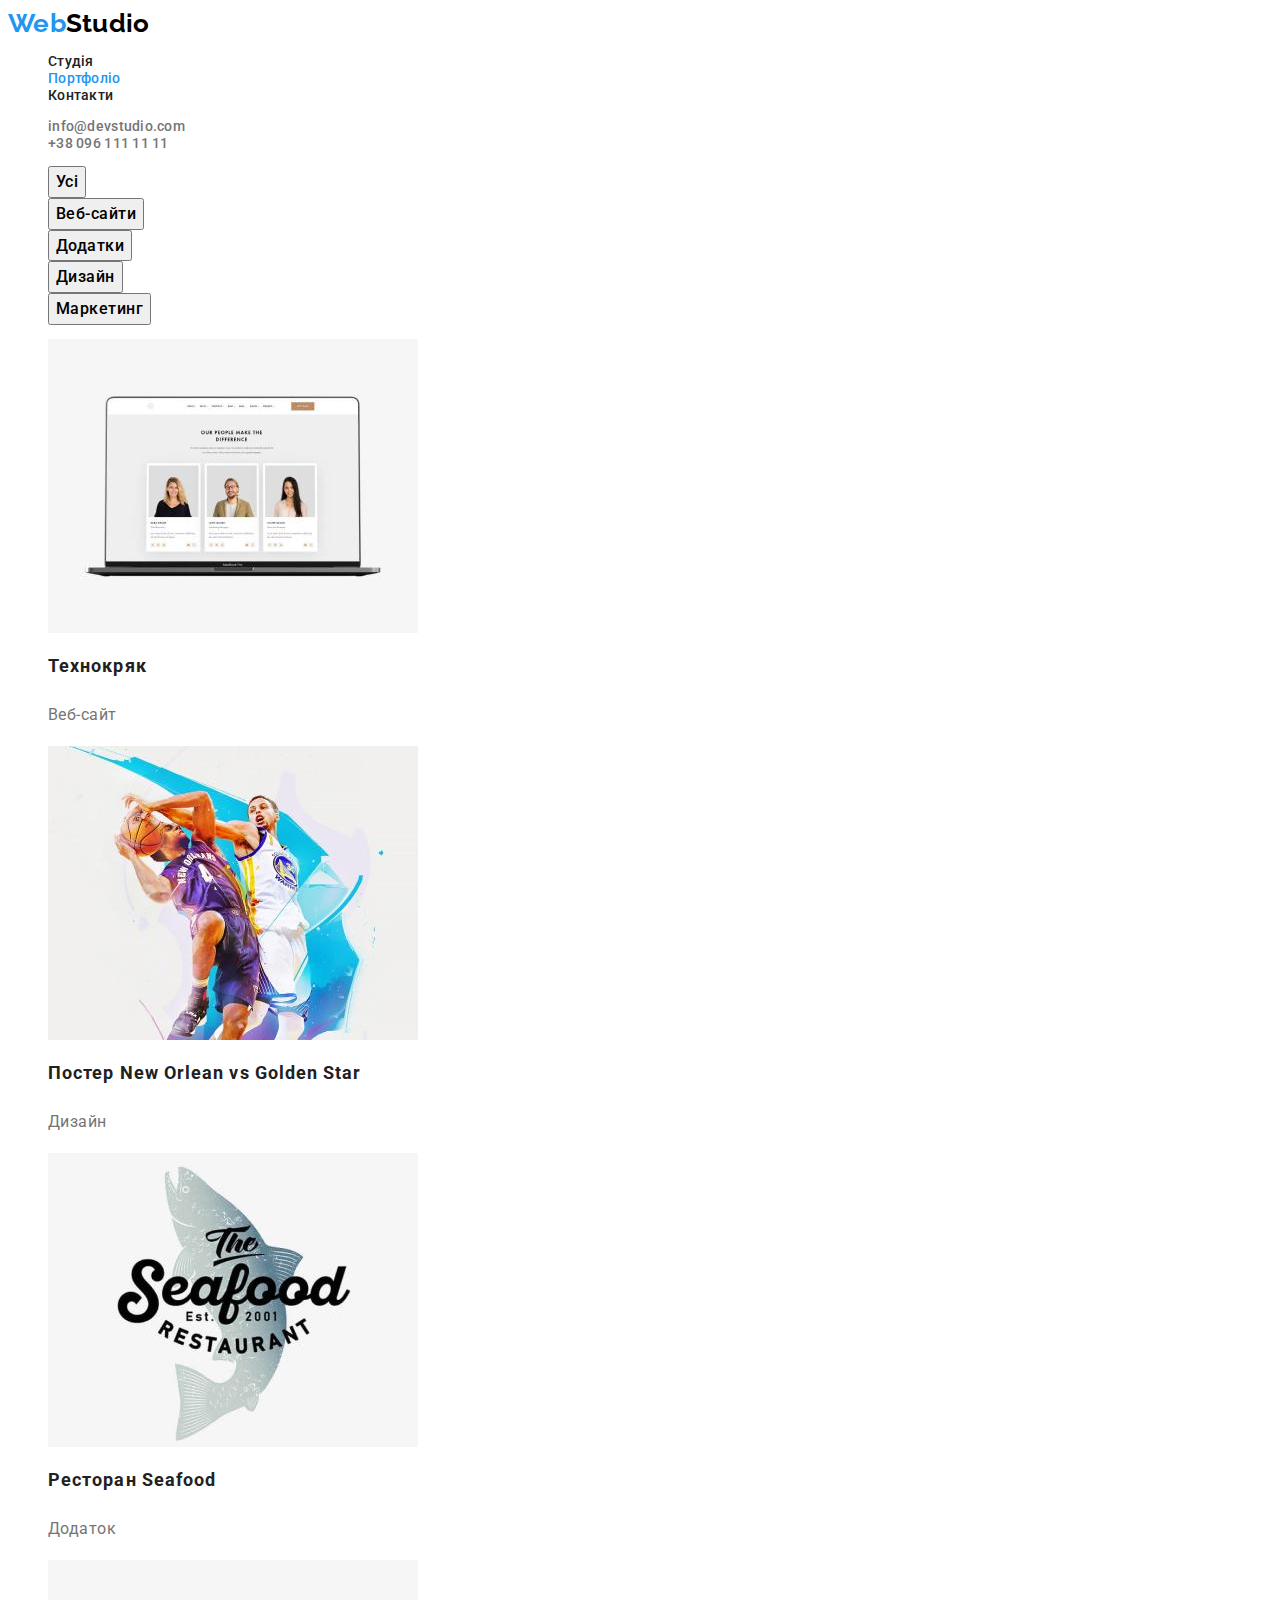
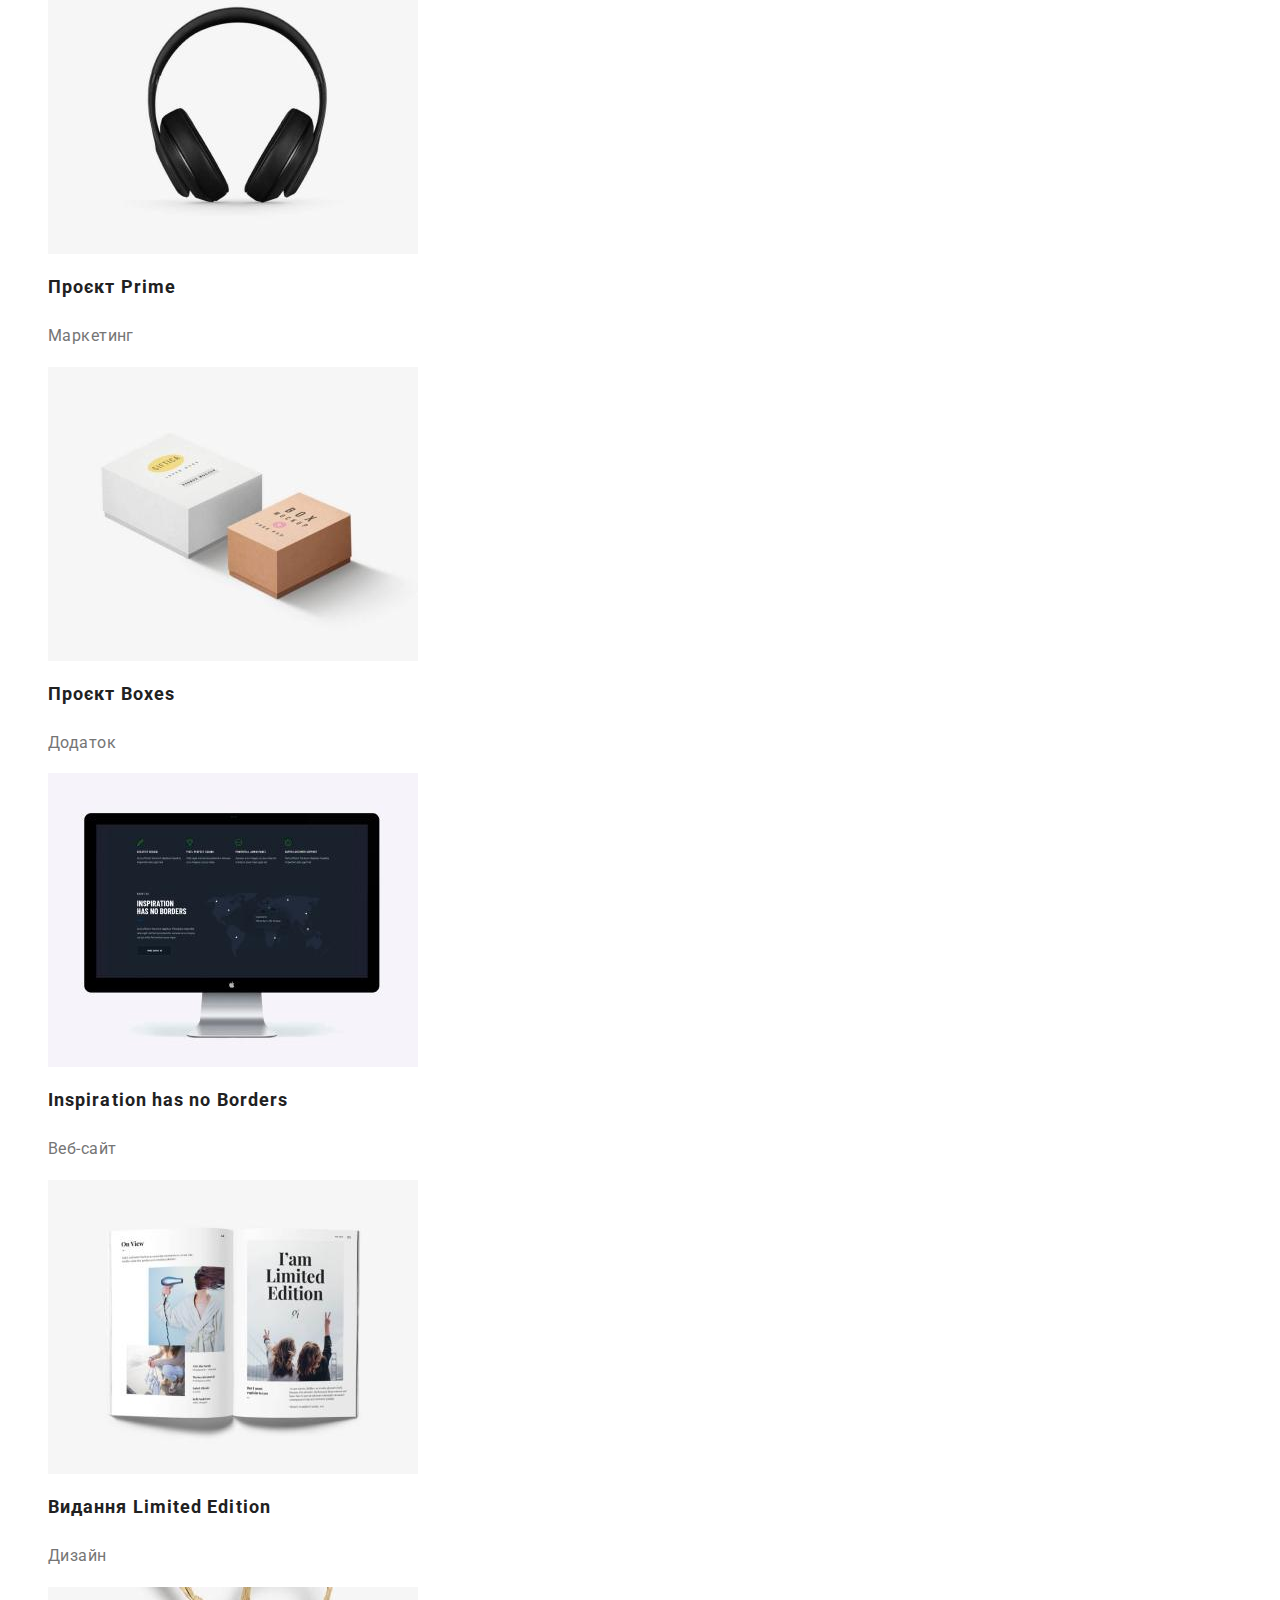
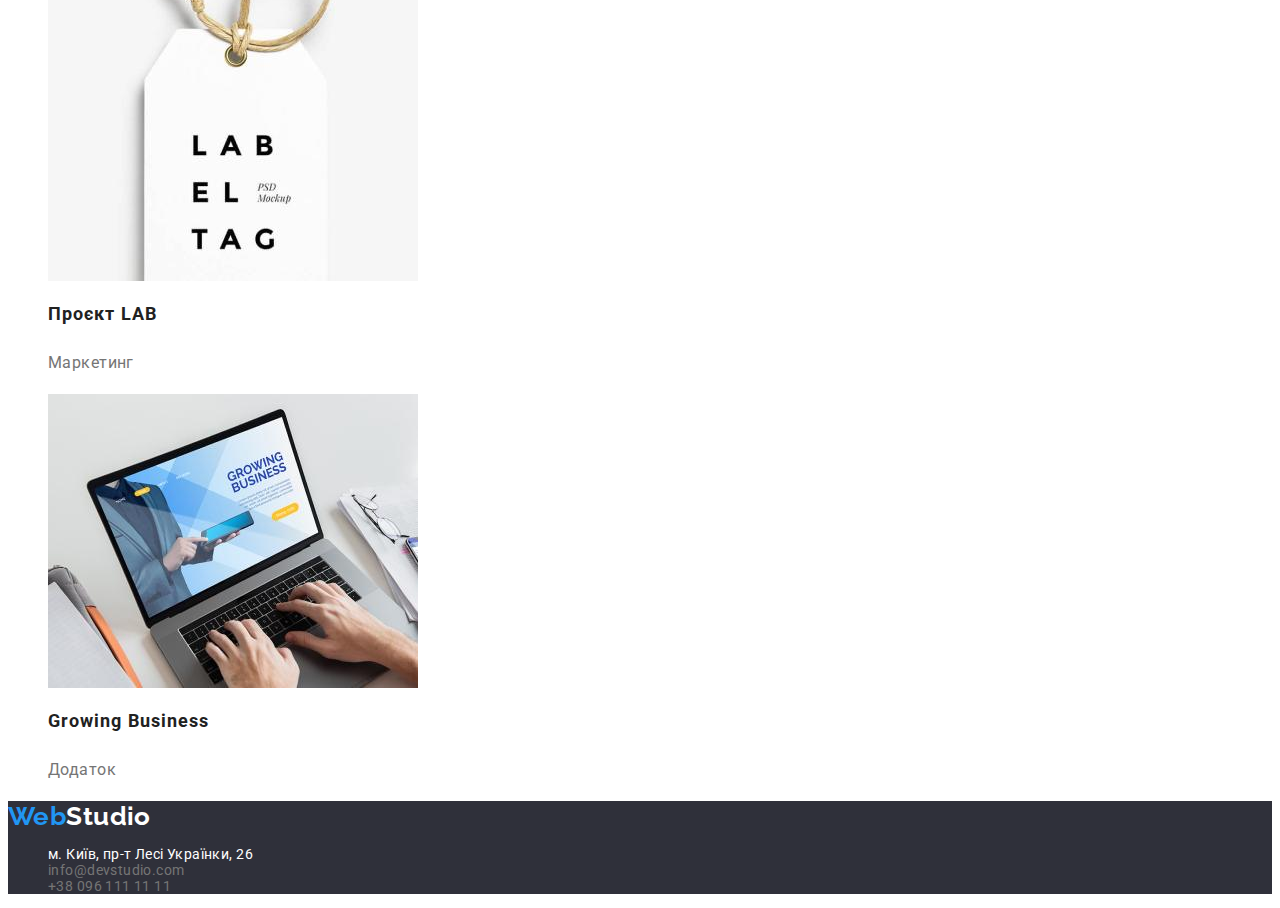
==== commit a00f5ac1: "Виправлено)" ====
--- a/portfolio.html
+++ b/portfolio.html
@@ -133,7 +133,7 @@
               height="294"
             />
             <h2 class="gallery">Проєкт LAB</h2>
-            <p>Маркетинг</p>
+            <p class="portfolio-paragraph">Маркетинг</p>
           </li>
           <li>
             <img
--- a/css/styles.css
+++ b/css/styles.css
@@ -1,5 +1,5 @@
 :root {
-  : #757575;
+  --primary-text-color: #757575;
   --logo-text-color: #000000;
   --accent-color: #2196f3;
   --text-color: #212121;
@@ -51,6 +51,7 @@
   color: var(--text-color);
   font-weight: 500;
   line-height: 1.14;
+  letter-spacing: 0.02em;
 }
 .site-nav .link:hover,
 .site-nav .link:focus
@@ -64,6 +65,7 @@
   color: var(--primary-text-color);
   font-weight: 500;
   line-height: 1.14;
+  letter-spacing: 0.02em;
 }
 .auth-nav .link:hover,
 .auth-nav .link:focus {
@@ -74,14 +76,12 @@
   background-color: var(--title-background-color);
   text-align: center;
 }
-.hero-spacing {
-  letter-spacing: 0.06em;
-}
 .hero .hero-title {
   color: var(--title-text-color);
   font-weight: 900;
   font-size: 44px;
   line-height: 1.3;
+  letter-spacing: 0.06em;
   text-transform: uppercase;
 }
 .hero-paragraph {
@@ -98,6 +98,7 @@
   line-height: 1.87;
   align-items: center;
   text-align: center;
+  letter-spacing: 0.06em;
 }
 /* Боді. Майн. Хіден*/
 .visually-hidden {
@@ -180,6 +181,7 @@
     font-size: 16px;
     line-height: 1.62;
     text-align: center;
+    letter-spacing: 0.03em;
 }
 .portfolio-button:hover,
 .portfolio-button:focus {
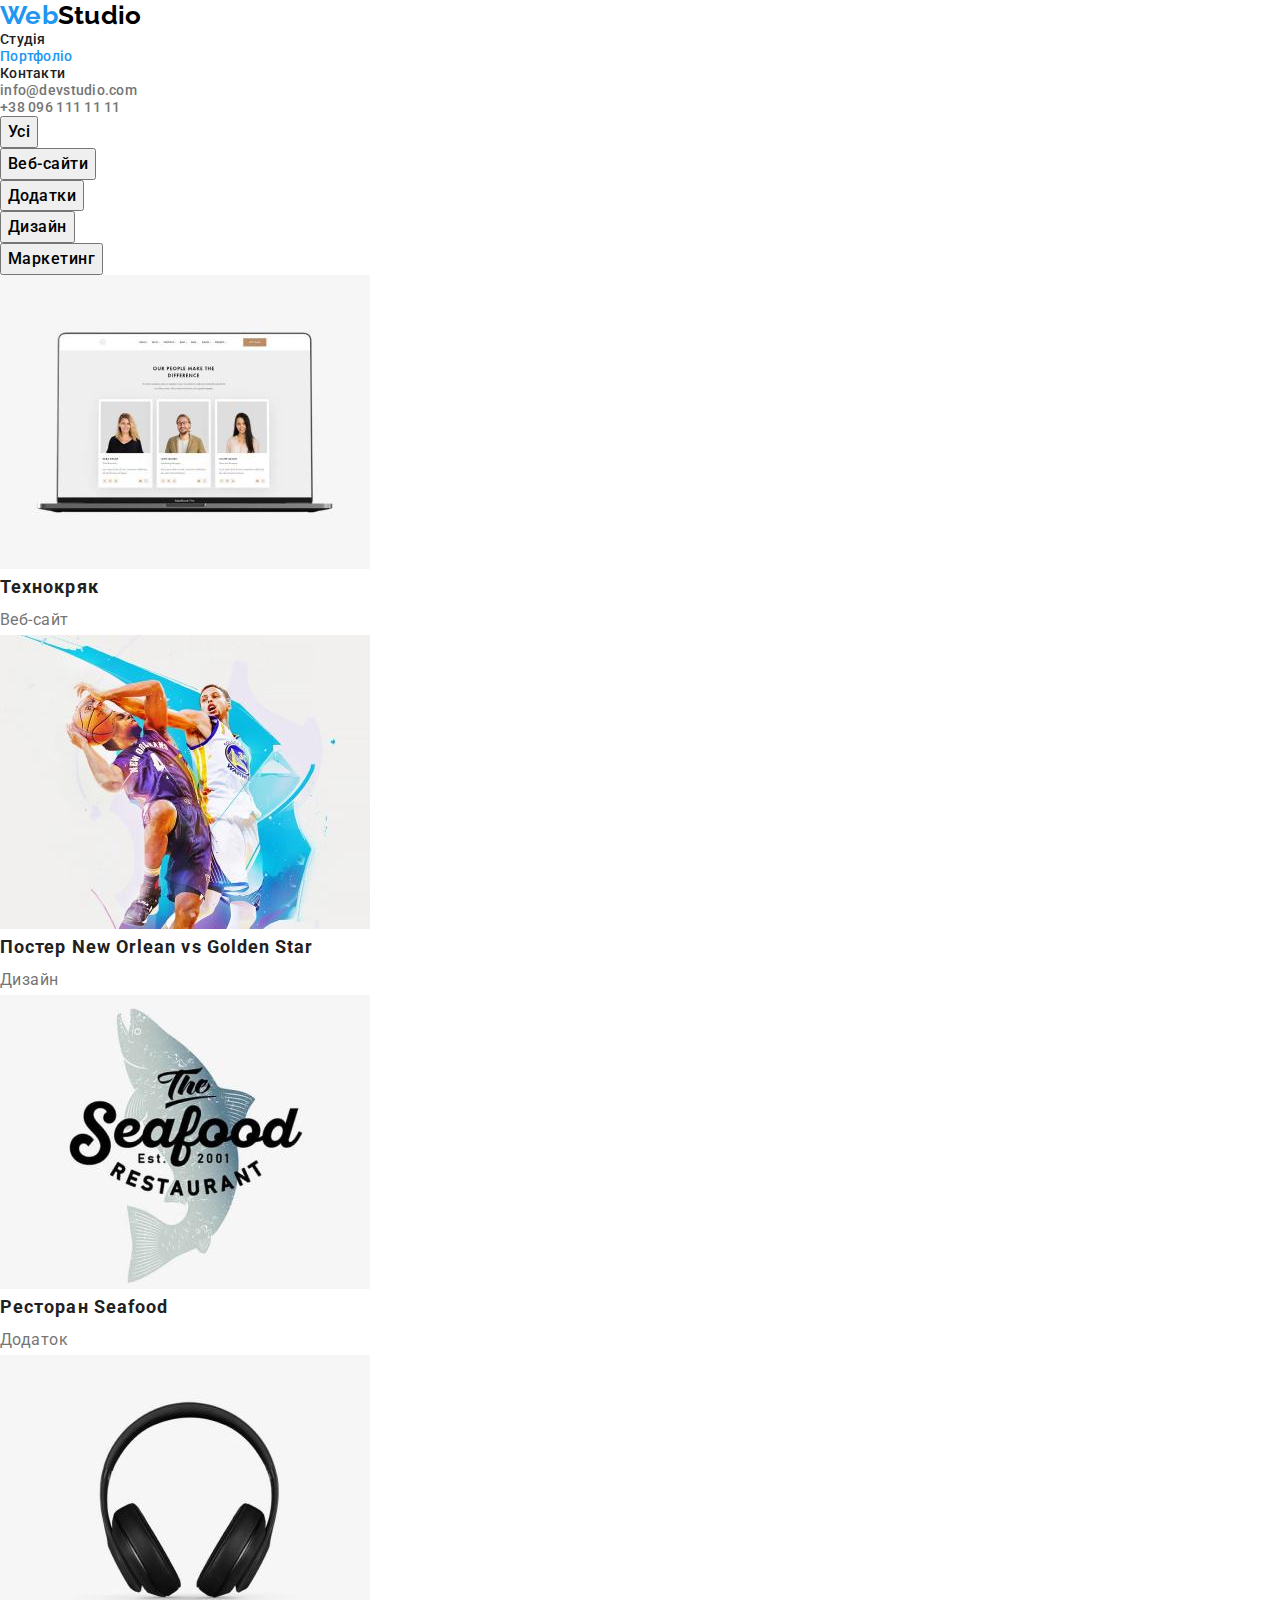
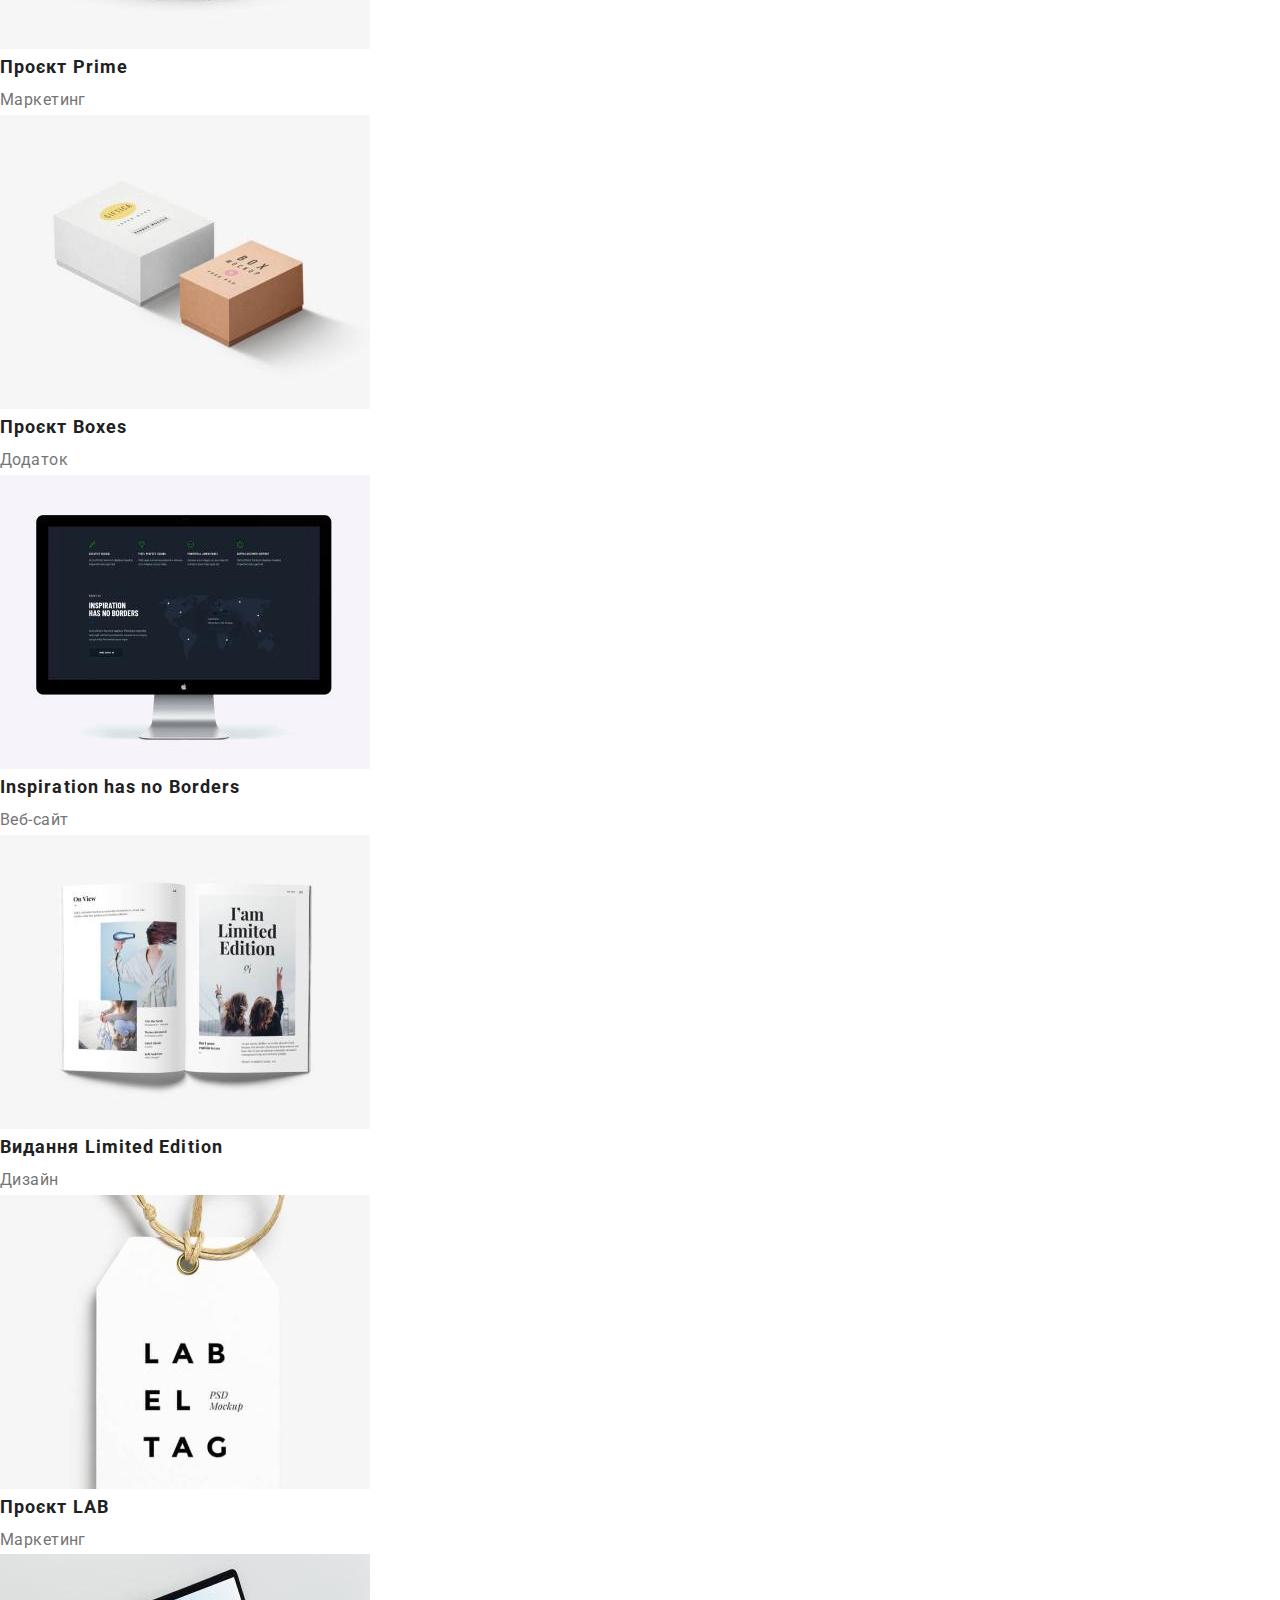
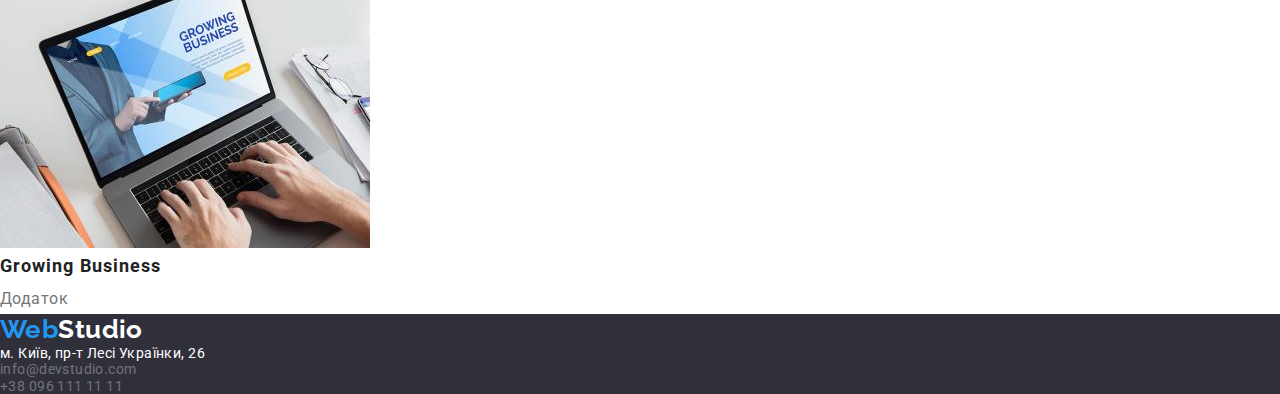
==== commit 181e4629: "контейнер" ====
--- a/portfolio.html
+++ b/portfolio.html
@@ -11,6 +11,7 @@
       href="https://fonts.googleapis.com/css2?family=Raleway:wght@700&family=Roboto:wght@400;500;700;900&display=swap"
       rel="stylesheet"
     />
+    <link rel="stylesheet" href="https://cdn.jsdelivr.net/npm/modern-normalize@1.1.0/modern-normalize.min.css">
     <link rel="stylesheet" href="./css/styles.css" />
   </head>
 
--- a/css/styles.css
+++ b/css/styles.css
@@ -17,7 +17,19 @@
   font-family: Roboto, sans-serif;
   letter-spacing: 0.03em;
   font-size: 14px;
-
+}
+h1,
+h2,
+h3,
+h4,
+p {
+  margin-top: 0;
+  margin-bottom: 0;
+}
+ul {
+  margin-top: 0;
+  margin-bottom: 0;
+  padding-left: 0;
 }
 img {
   display: block;
@@ -27,6 +39,11 @@
 }
 .link {
   text-decoration: none;
+}
+.container {
+  width: 1200;
+  margin-left: auto;
+  margin-right: auto;
 }
 /* Боді. Хедер*/
 .page-header {
@@ -54,8 +71,7 @@
   letter-spacing: 0.02em;
 }
 .site-nav .link:hover,
-.site-nav .link:focus
- {
+.site-nav .link:focus {
   color: var(--accent-color);
 }
 .site-nav .current {
@@ -176,19 +192,19 @@
   color: var(--text-color);
 }
 .portfolio-button {
-    font-family: 'Roboto';
-    font-weight: 500;
-    font-size: 16px;
-    line-height: 1.62;
-    text-align: center;
-    letter-spacing: 0.03em;
+  font-family: "Roboto";
+  font-weight: 500;
+  font-size: 16px;
+  line-height: 1.62;
+  text-align: center;
+  letter-spacing: 0.03em;
 }
 .portfolio-button:hover,
 .portfolio-button:focus {
   cursor: pointer;
   color: var(--title-text-color);
   background-color: var(--accent-background-color);
-  font-family: 'Roboto';
+  font-family: "Roboto";
   font-weight: 500;
   font-size: 16px;
   line-height: 1.62;
@@ -203,8 +219,8 @@
   letter-spacing: 0.06em;
 }
 .portfolio-paragraph {
-    color: var(--primary-text-color);
-    font-weight: 400;
-    font-size: 16px;
-    line-height: 1.87;
-}
+  color: var(--primary-text-color);
+  font-weight: 400;
+  font-size: 16px;
+  line-height: 1.87;
+}
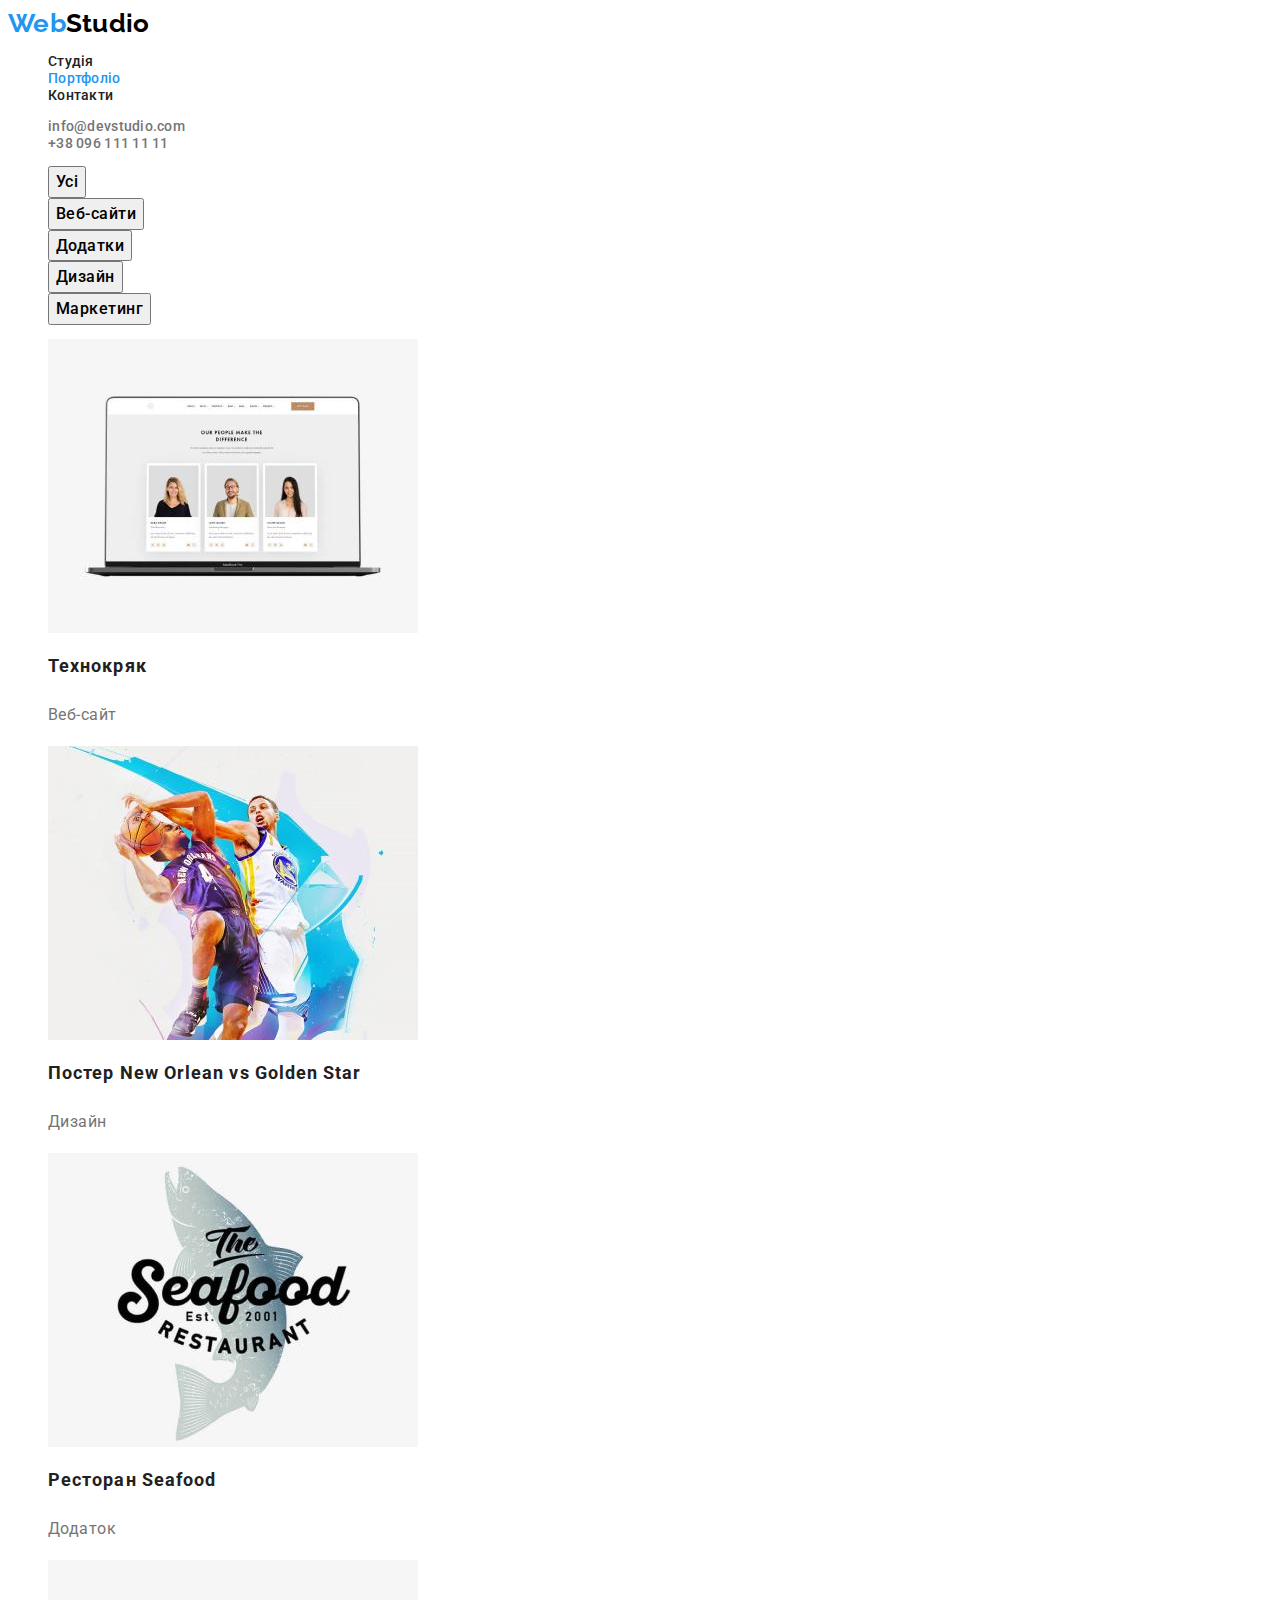
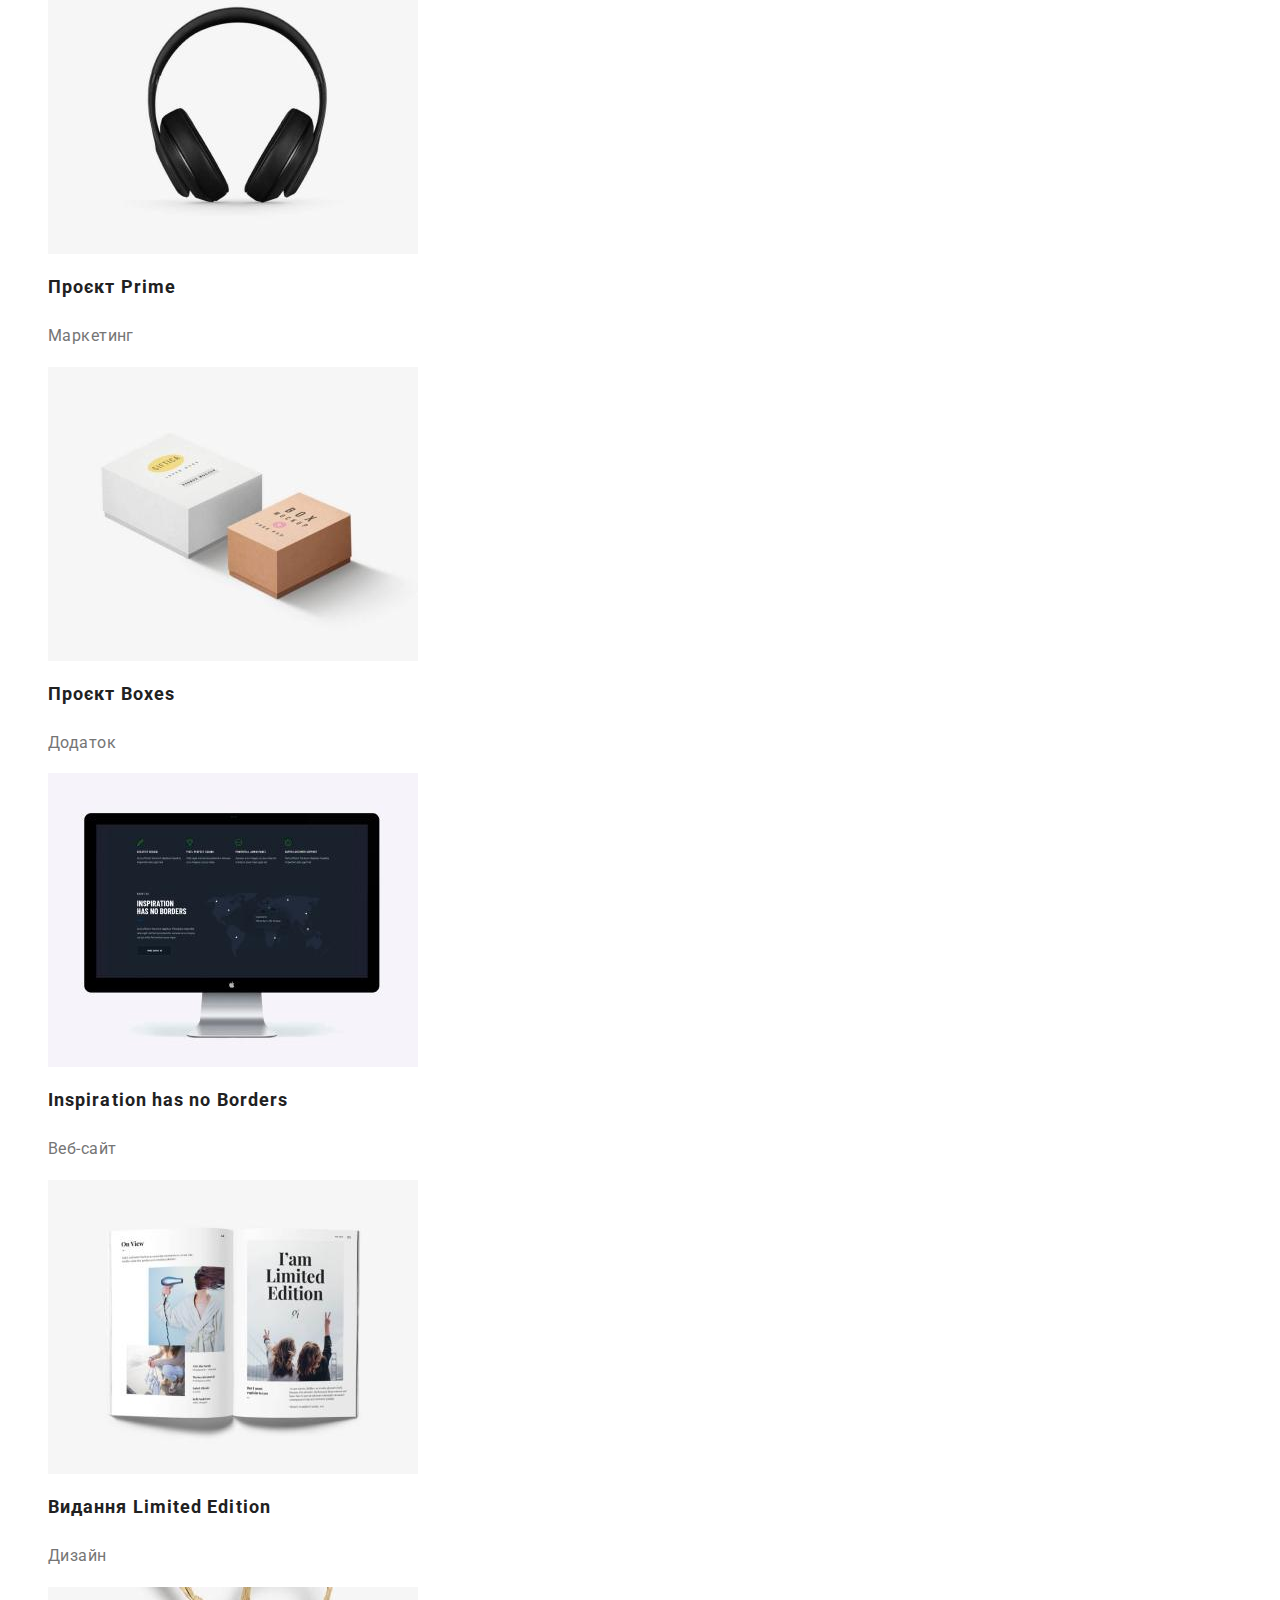
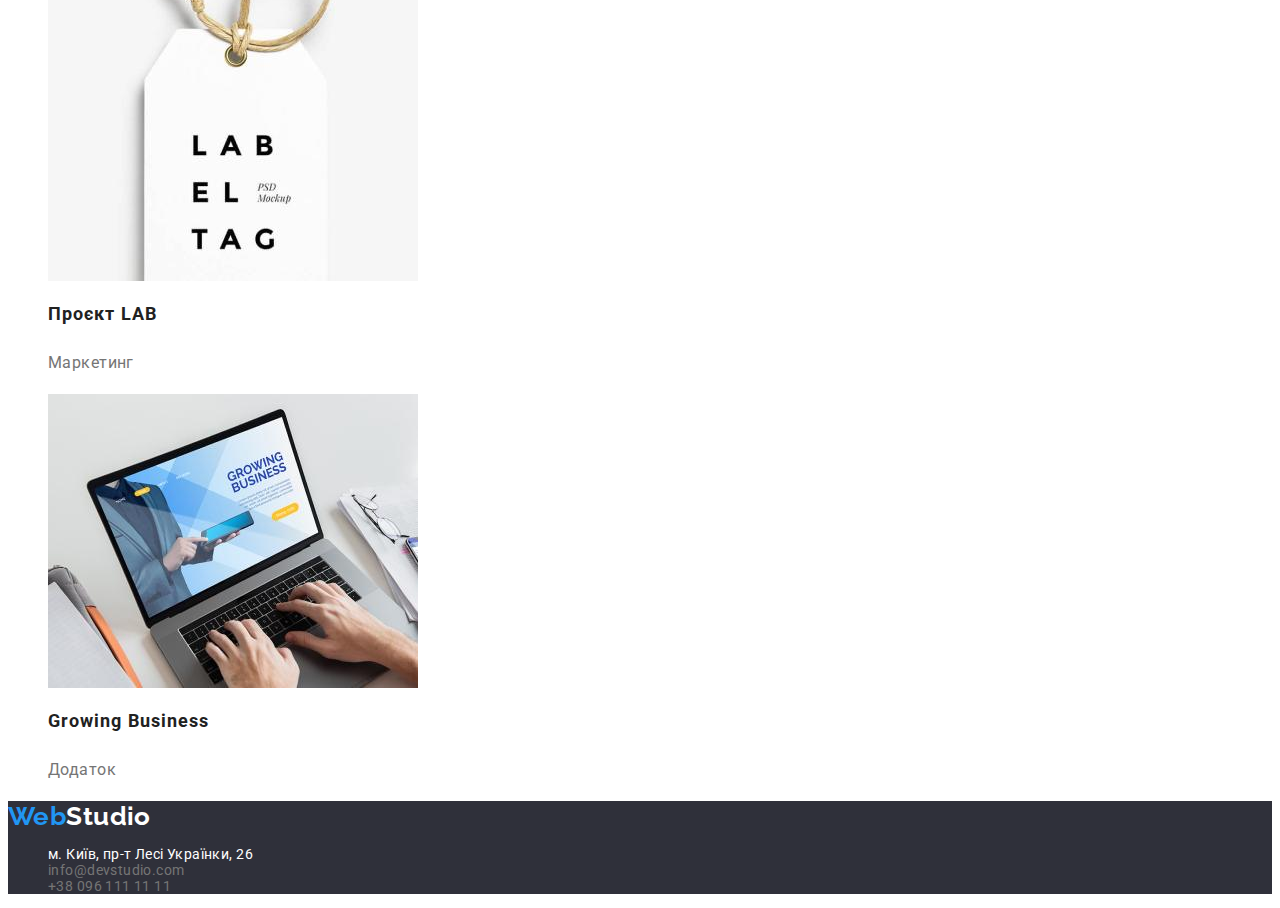
==== commit fc3ddd1c: "назад" ====
--- a/portfolio.html
+++ b/portfolio.html
@@ -11,7 +11,6 @@
       href="https://fonts.googleapis.com/css2?family=Raleway:wght@700&family=Roboto:wght@400;500;700;900&display=swap"
       rel="stylesheet"
     />
-    <link rel="stylesheet" href="https://cdn.jsdelivr.net/npm/modern-normalize@1.1.0/modern-normalize.min.css">
     <link rel="stylesheet" href="./css/styles.css" />
   </head>
 
--- a/css/styles.css
+++ b/css/styles.css
@@ -17,19 +17,7 @@
   font-family: Roboto, sans-serif;
   letter-spacing: 0.03em;
   font-size: 14px;
-}
-h1,
-h2,
-h3,
-h4,
-p {
-  margin-top: 0;
-  margin-bottom: 0;
-}
-ul {
-  margin-top: 0;
-  margin-bottom: 0;
-  padding-left: 0;
+
 }
 img {
   display: block;
@@ -39,11 +27,6 @@
 }
 .link {
   text-decoration: none;
-}
-.container {
-  width: 1200;
-  margin-left: auto;
-  margin-right: auto;
 }
 /* Боді. Хедер*/
 .page-header {
@@ -71,7 +54,8 @@
   letter-spacing: 0.02em;
 }
 .site-nav .link:hover,
-.site-nav .link:focus {
+.site-nav .link:focus
+ {
   color: var(--accent-color);
 }
 .site-nav .current {
@@ -192,19 +176,19 @@
   color: var(--text-color);
 }
 .portfolio-button {
-  font-family: "Roboto";
-  font-weight: 500;
-  font-size: 16px;
-  line-height: 1.62;
-  text-align: center;
-  letter-spacing: 0.03em;
+    font-family: 'Roboto';
+    font-weight: 500;
+    font-size: 16px;
+    line-height: 1.62;
+    text-align: center;
+    letter-spacing: 0.03em;
 }
 .portfolio-button:hover,
 .portfolio-button:focus {
   cursor: pointer;
   color: var(--title-text-color);
   background-color: var(--accent-background-color);
-  font-family: "Roboto";
+  font-family: 'Roboto';
   font-weight: 500;
   font-size: 16px;
   line-height: 1.62;
@@ -219,8 +203,8 @@
   letter-spacing: 0.06em;
 }
 .portfolio-paragraph {
-  color: var(--primary-text-color);
-  font-weight: 400;
-  font-size: 16px;
-  line-height: 1.87;
-}
+    color: var(--primary-text-color);
+    font-weight: 400;
+    font-size: 16px;
+    line-height: 1.87;
+}
